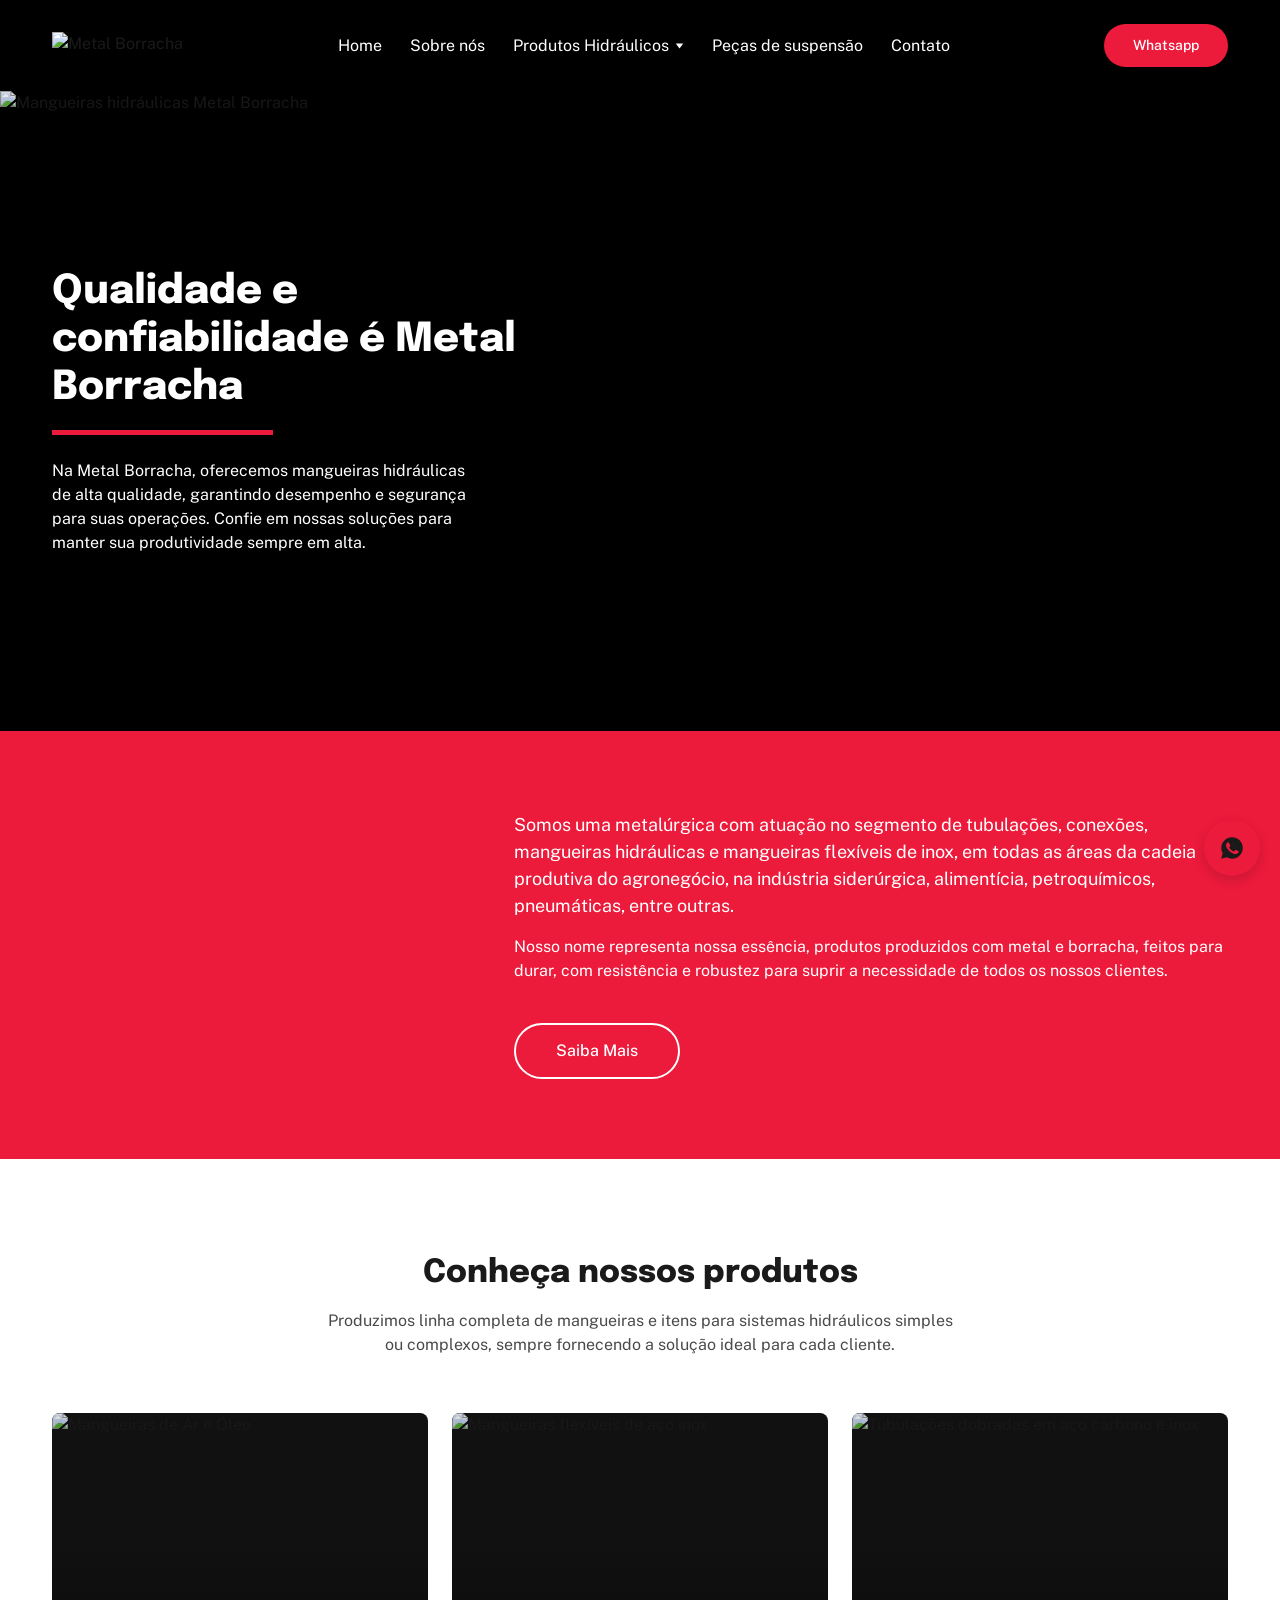
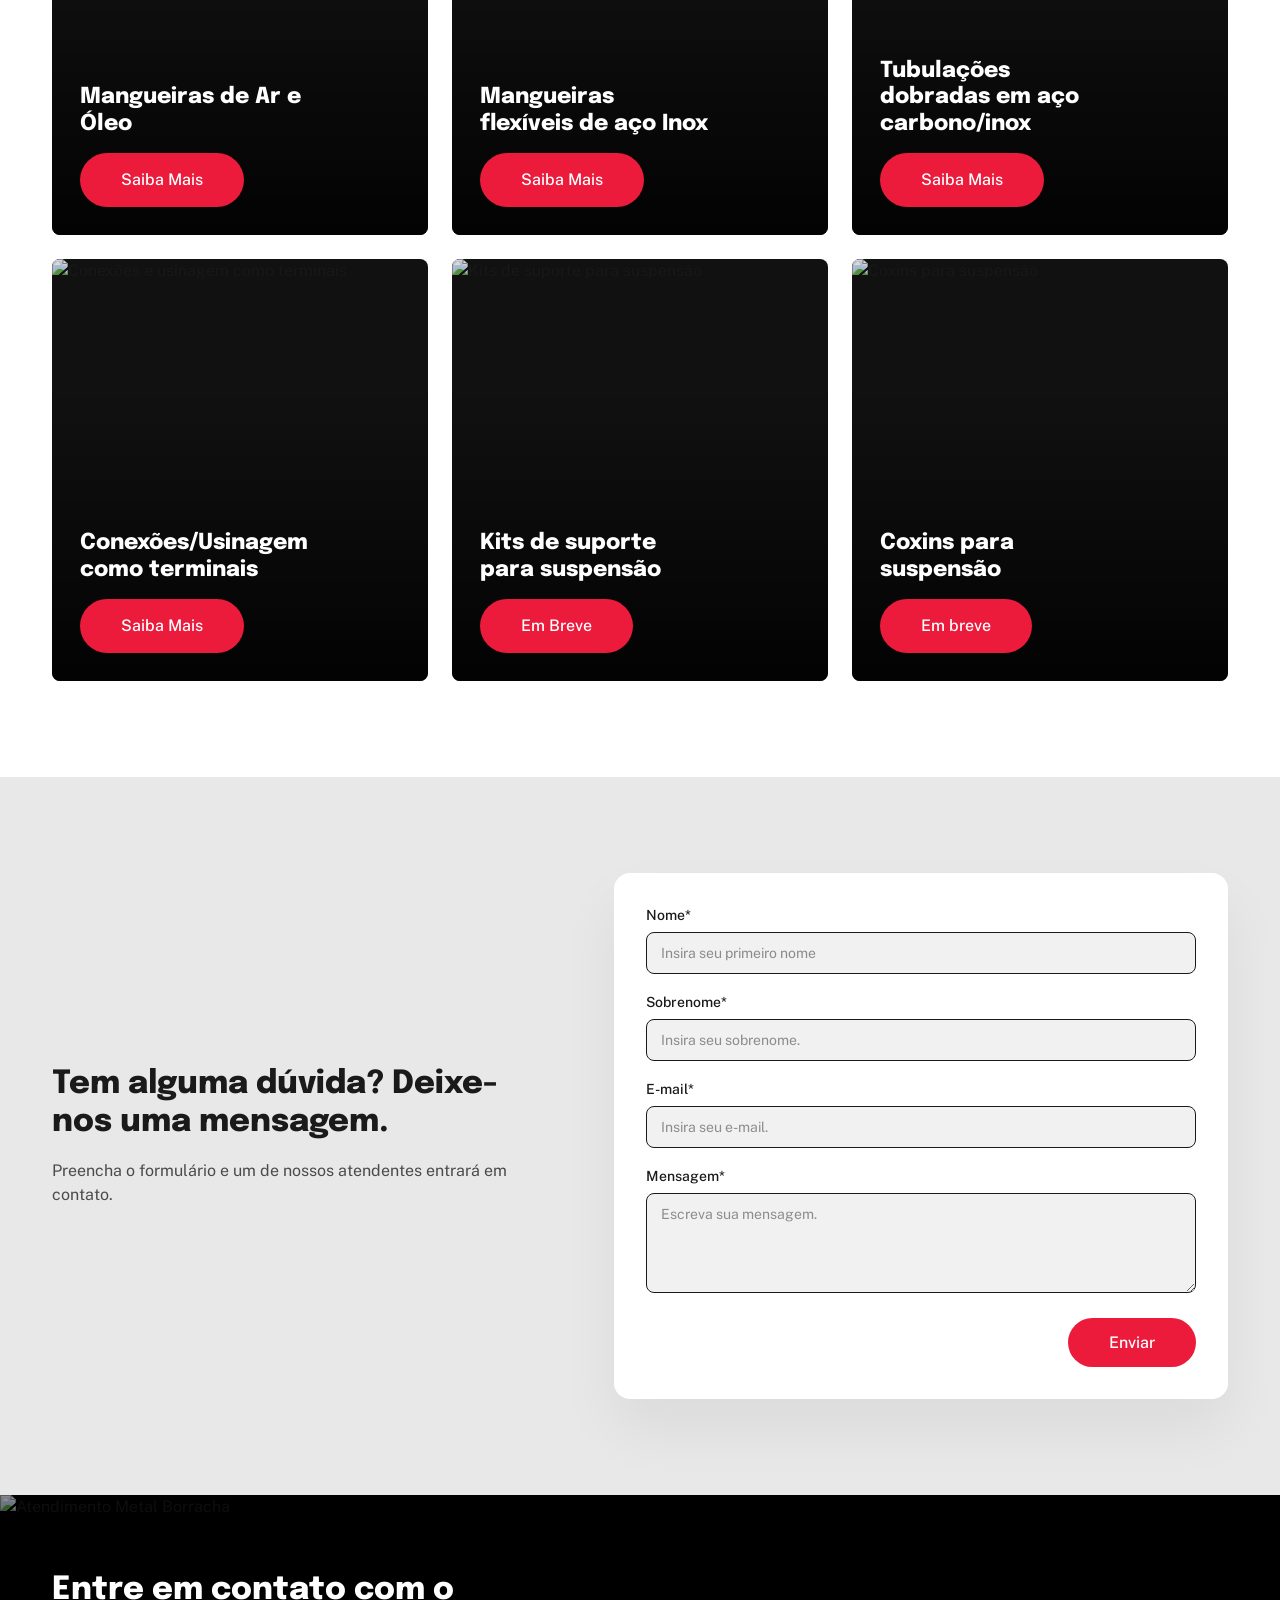
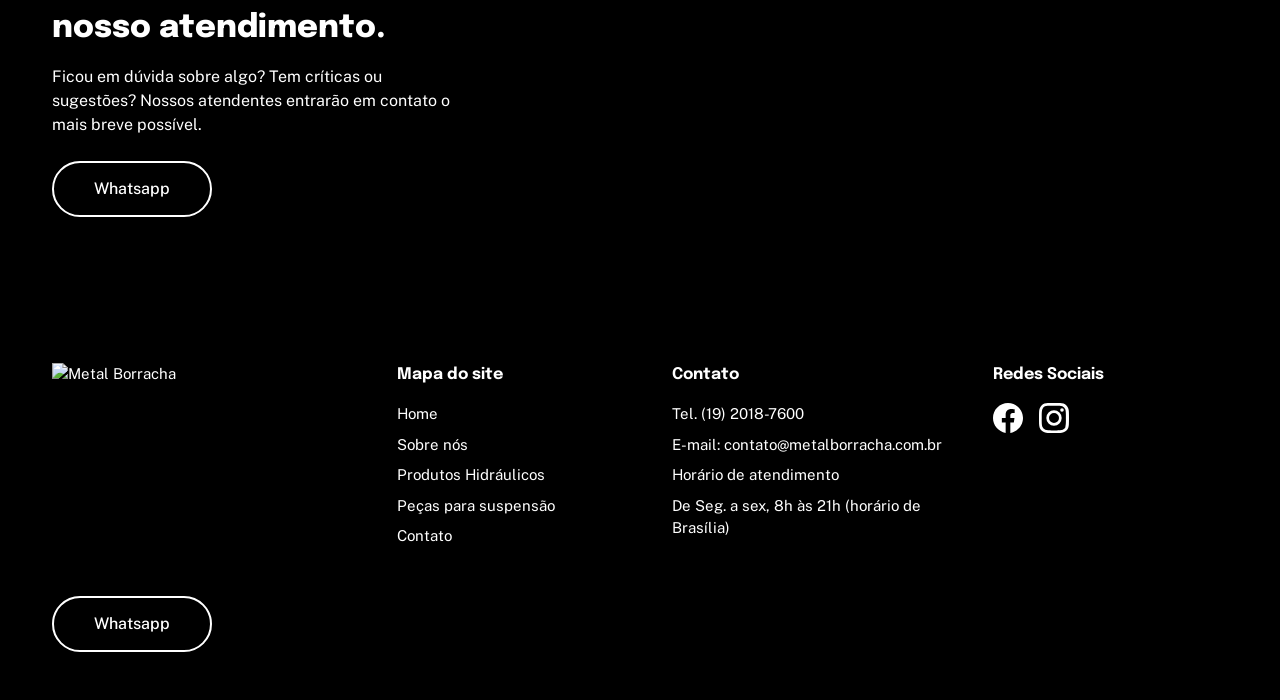
==== index.html @ d48390d4 "Add index.html and sobre-nos.html Adds two static site pages for Metal Borracha: index.html (homepag" ====
<!DOCTYPE html>
<html lang="pt-BR">
<head>
<meta charset="UTF-8">
<meta name="viewport" content="width=device-width, initial-scale=1.0">
<title>Metal Borracha - Mangueiras Hidráulicas e Produtos para Sistemas Hidráulicos</title>
<link rel="preconnect" href="https://fonts.googleapis.com">
<link rel="preconnect" href="https://fonts.gstatic.com" crossorigin>
<link href="https://fonts.googleapis.com/css2?family=Epilogue:wght@400;500;700;800&family=Public+Sans:wght@400;500;700&display=swap" rel="stylesheet">
<style>
  :root{
    --red:#EC1A3B;
    --red-hover:#1D1E20;
    --black:#000000;
    --dark:#1A1A1A;
    --gray-bg:#E8E8E8;
    --white:#FFFFFF;
    --font-heading:'Epilogue', sans-serif;
    --font-body:'Public Sans', sans-serif;
  }

  *{margin:0;padding:0;box-sizing:border-box;}

  body{
    font-family: var(--font-body);
    color:#1a1a1a;
    line-height:1.5;
    background:#fff;
  }

  img{display:block;max-width:100%;}

  a{color:inherit;text-decoration:none;}

  /* ---------- Scroll reveal (fade + move) ---------- */
  .reveal{
    opacity:0;
    transform:translateY(36px);
    transition:opacity .7s cubic-bezier(.25,.1,.25,1), transform .7s cubic-bezier(.25,.1,.25,1);
    will-change:opacity, transform;
  }
  .reveal.is-visible{
    opacity:1;
    transform:translateY(0);
  }
  .reveal-group .reveal:nth-child(1){transition-delay:.05s;}
  .reveal-group .reveal:nth-child(2){transition-delay:.15s;}
  .reveal-group .reveal:nth-child(3){transition-delay:.25s;}
  .reveal-group .reveal:nth-child(4){transition-delay:.35s;}
  .reveal-group .reveal:nth-child(5){transition-delay:.45s;}
  .reveal-group .reveal:nth-child(6){transition-delay:.55s;}

  @media (prefers-reduced-motion: reduce){
    .reveal{opacity:1;transform:none;transition:none;}
  }

  h1,h2,h3{font-family:var(--font-heading);font-weight:800;line-height:1.2;}

  .container{
    width:100%;
    max-width:1224px;
    margin:0 auto;
    padding:0 24px;
  }

  /* ---------- Buttons ---------- */
  .btn{
    display:inline-flex;
    align-items:center;
    justify-content:center;
    font-family:var(--font-body);
    font-weight:500;
    font-size:16px;
    padding:14px 40px;
    border-radius:50px;
    border:none;
    cursor:pointer;
    transition:all .2s ease;
    white-space:nowrap;
  }
  .btn-primary{
    background:var(--red);
    color:#fff;
    border:1px solid transparent;
  }
  .btn-primary:hover{background:var(--red-hover);}

  .btn-outline{
    background:transparent;
    color:#fff;
    border:2px solid #fff;
  }
  .btn-outline:hover{background:#000;border-color:#000;}

  .btn-ghost{
    background:transparent;
    color:#fff;
    border:2px solid rgba(255,255,255,0);
    padding:12px 44px;
    border-radius:30px;
  }
  .btn-ghost:hover{background:rgba(3,3,3,.42);}

  /* ---------- Header ---------- */
  header{
    position:sticky;
    top:0;
    z-index:100;
    background:#000;
    padding:24px 0;
  }
  header .container{
    display:flex;
    align-items:center;
    justify-content:space-between;
    gap:24px;
  }
  .logo img{height:28px;width:auto;}

  nav.main-nav ul{
    display:flex;
    align-items:center;
    gap:28px;
    list-style:none;
  }
  nav.main-nav a{
    font-size:16px;
    color:#fff;
    display:flex;
    align-items:center;
    gap:6px;
    transition:color .2s;
  }
  nav.main-nav a:hover{color:var(--red);}
  .caret{width:9px;height:6px;display:inline-block;}
  .caret path{fill:currentColor;}

  .dropdown{position:relative;}
  .dropdown-menu{
    position:absolute;
    top:calc(100% + 18px);
    left:50%;
    transform:translateX(-50%);
    background:#111;
    border-radius:8px;
    padding:10px 0;
    min-width:280px;
    opacity:0;
    visibility:hidden;
    transform:translateX(-50%) translateY(8px);
    transition:all .2s ease;
    box-shadow:0 20px 40px rgba(0,0,0,.4);
  }
  .dropdown:hover .dropdown-menu{
    opacity:1;
    visibility:visible;
    transform:translateX(-50%) translateY(0);
  }
  .dropdown-menu li a{
    display:block;
    padding:10px 20px;
    font-size:14.5px;
    white-space:nowrap;
  }
  .dropdown-menu li a:hover{background:#1e1e1e;}

  .header-actions .btn-primary{padding:10px 28px;font-size:14px;}

  .burger{display:none;background:none;border:none;cursor:pointer;flex-direction:column;gap:5px;padding:4px;}
  .burger span{width:24px;height:2px;background:#fff;display:block;}

  /* ---------- Hero ---------- */
  .hero{
    position:relative;
    min-height:640px;
    display:flex;
    align-items:center;
    background:#000;
    overflow:hidden;
  }
  .hero-bg{
    position:absolute;
    inset:0;
    width:100%;
    height:100%;
    object-fit:cover;
    opacity:0.9;
  }
  .hero .container{
    position:relative;
    z-index:2;
    padding-top:60px;
    padding-bottom:60px;
  }
  .hero-content{max-width:520px;}
  .hero-content h1{
    font-size:40px;
    color:#fff;
    margin-bottom:18px;
  }
  .hero-divider{
    width:221px;
    height:5px;
    background:var(--red);
    margin-bottom:24px;
  }
  .hero-content p{
    color:#fff;
    font-size:16px;
    max-width:415px;
  }

  /* ---------- Quem somos ---------- */
  .about{
    background:var(--red);
    padding:80px 0;
  }
  .about .container{
    display:grid;
    grid-template-columns:0.9fr 1.6fr;
    gap:60px;
    align-items:start;
  }
  .about h2{
    font-size:32px;
    color:#fff;
  }
  .about-text p{
    color:#fff;
    font-size:18px;
    margin-bottom:16px;
  }
  .about-text p:last-of-type{
    font-size:16px;
    margin-bottom:40px;
  }

  @media (max-width:820px){
    .about .container{grid-template-columns:1fr;gap:24px;text-align:center;}
    .about-text p{max-width:600px;margin-left:auto;margin-right:auto;}
    .about .btn-outline{margin:0 auto;}
  }

  /* ---------- Produtos ---------- */
  .products{
    background:#fff;
    padding:96px 0;
  }
  .products-head{
    text-align:center;
    max-width:640px;
    margin:0 auto 56px;
  }
  .products-head h2{
    font-size:32px;
    color:#1a1a1a;
    margin-bottom:16px;
  }
  .products-head p{
    color:#4a4a4a;
    font-size:16px;
  }
  .products-grid{
    display:grid;
    grid-template-columns:repeat(3, 1fr);
    gap:24px;
  }
  .product-card{
    position:relative;
    height:422px;
    border-radius:8px;
    overflow:hidden;
    display:flex;
    align-items:flex-end;
    background:#111;
  }
  .product-card img{
    position:absolute;
    inset:0;
    width:100%;
    height:100%;
    object-fit:cover;
    opacity:0.85;
    transition:transform .4s ease;
  }
  .product-card:hover img{transform:scale(1.06);}
  .product-card::after{
    content:"";
    position:absolute;
    inset:0;
    background:linear-gradient(180deg, rgba(0,0,0,0) 30%, rgba(0,0,0,.85) 100%);
  }
  .product-card .card-body{
    position:relative;
    z-index:2;
    padding:28px;
    width:100%;
  }
  .product-card h3{
    color:#fff;
    font-size:22px;
    margin-bottom:16px;
    max-width:230px;
  }

  @media (max-width:900px){
    .products-grid{grid-template-columns:repeat(2, 1fr);}
  }
  @media (max-width:600px){
    .products-grid{grid-template-columns:1fr;}
    .product-card{height:340px;}
  }

  /* ---------- Contato Form ---------- */
  .contact{
    background:var(--gray-bg);
    padding:96px 0;
  }
  .contact .container{
    display:grid;
    grid-template-columns:0.9fr 1.1fr;
    gap:60px;
    align-items:center;
  }
  .contact-text h2{
    font-size:32px;
    color:#1a1a1a;
    margin-bottom:16px;
  }
  .contact-text p{
    color:#4a4a4a;
    font-size:16px;
  }
  .contact-form{
    background:#fff;
    border-radius:16px;
    padding:32px;
    box-shadow:0 30px 60px rgba(0,0,0,.06);
  }
  .form-row{margin-bottom:18px;}
  .form-row label{
    display:block;
    font-size:14px;
    font-weight:500;
    margin-bottom:6px;
    color:#1a1a1a;
  }
  .form-row input,
  .form-row textarea{
    width:100%;
    background:#f1f1f1;
    border:1px solid #1a1a1a;
    border-radius:8px;
    padding:12px 14px;
    font-family:var(--font-body);
    font-size:14px;
    color:#1a1a1a;
  }
  .form-row textarea{resize:vertical;min-height:100px;}
  .form-row input::placeholder,
  .form-row textarea::placeholder{color:#8c8c8c;}
  .contact-form .btn-primary{
    display:block;
    margin-left:auto;
    margin-top:8px;
  }

  @media (max-width:820px){
    .contact .container{grid-template-columns:1fr;}
  }

  /* ---------- CTA Banner ---------- */
  .cta{
    position:relative;
    min-height:398px;
    display:flex;
    align-items:center;
    background:#000;
    overflow:hidden;
  }
  .cta-bg{
    position:absolute;
    inset:0;
    width:100%;
    height:100%;
    object-fit:cover;
    opacity:0.55;
  }
  .cta .container{
    position:relative;
    z-index:2;
    display:flex;
    align-items:center;
    justify-content:space-between;
    gap:40px;
    flex-wrap:wrap;
    padding-top:56px;
    padding-bottom:56px;
  }
  .cta-text h2{
    font-size:32px;
    color:#fff;
    margin-bottom:16px;
    max-width:420px;
  }
  .cta-text p{
    color:#fff;
    max-width:400px;
    margin-bottom:24px;
    font-size:16px;
  }

  /* ---------- Footer ---------- */
  footer{
    background:#000;
    padding:70px 0 40px;
    color:#fff;
  }
  .footer-grid{
    display:grid;
    grid-template-columns:1.3fr 1fr 1.2fr 1fr;
    gap:40px;
    padding-bottom:40px;
  }
  footer .logo img{height:33px;margin-bottom:20px;}
  footer h6{
    font-family:var(--font-heading);
    font-size:16px;
    font-weight:700;
    margin-bottom:16px;
  }
  footer p, footer a{
    color:#fff;
    font-size:15px;
    margin-bottom:8px;
    display:block;
  }
  footer a:hover{color:var(--red);}
  .socials{display:flex;gap:16px;margin-top:4px;}
  .socials a{
    width:30px;height:30px;
    display:flex;align-items:center;justify-content:center;
    color:#fff;
  }
  .socials a:hover{color:var(--red);}
  .footer-cta{display:flex;align-items:flex-start;}

  @media (max-width:820px){
    .footer-grid{grid-template-columns:1fr 1fr;}
  }
  @media (max-width:520px){
    .footer-grid{grid-template-columns:1fr;text-align:left;}
  }

  /* ---------- Whatsapp bubble ---------- */
  .whatsapp-bubble{
    position:fixed;
    right:20px;
    bottom:24px;
    z-index:1000;
    width:56px;height:56px;
    border-radius:100px;
    background:var(--red);
    display:flex;align-items:center;justify-content:center;
    box-shadow:0 4px 12px rgba(0,0,0,.15);
    cursor:pointer;
  }
  .whatsapp-bubble svg{width:26px;height:26px;fill:#fff;}

  /* ---------- Mobile nav ---------- */
  @media (max-width:900px){
    nav.main-nav{
      position:fixed;
      inset:0 0 0 auto;
      width:280px;
      background:#0b0b0b;
      transform:translateX(100%);
      transition:transform .3s ease;
      padding:100px 32px 32px;
      z-index:99;
    }
    nav.main-nav.open{transform:translateX(0);}
    nav.main-nav ul{flex-direction:column;align-items:flex-start;gap:20px;}
    .dropdown-menu{
      position:static;transform:none;opacity:1;visibility:visible;
      display:none;box-shadow:none;background:transparent;padding-left:14px;
    }
    .dropdown.open .dropdown-menu{display:block;}
    .header-actions{display:none;}
    .burger{display:flex;}
  }

  @media (max-width:640px){
    .hero-content h1{font-size:30px;}
    .about h2, .products-head h2, .contact-text h2, .cta-text h2{font-size:26px;}
  }
</style>
</head>
<body>

<!-- ===== HEADER ===== -->
<header>
  <div class="container">
    <a href="#" class="logo">
      <img src="https://assets.zyrosite.com/cdn-cgi/image/format=auto,w=494,fit=crop,q=95/A85eqjD2Ebs7EbDk/logo-AMq1Vva3MNU4E9WD.png" alt="Metal Borracha">
    </a>

    <nav class="main-nav" id="mainNav">
      <ul>
        <li><a href="index.html">Home</a></li>
        <li><a href="sobre-nos.html">Sobre nós</a></li>
        <li class="dropdown">
          <a href="#produtos">Produtos Hidráulicos
            <svg class="caret" viewBox="0 0 10 7" xmlns="http://www.w3.org/2000/svg"><path d="M5 6.5L0.67 0.5L9.33 0.5L5 6.5Z"/></svg>
          </a>
          <ul class="dropdown-menu">
            <li><a href="#">Conexões/Usinagem como Terminais</a></li>
            <li><a href="#">Mangueiras de Ar e Óleo</a></li>
            <li><a href="#">Mangueiras flexíveis de aço inoxidável</a></li>
            <li><a href="#">Tubulações dobradas em aço carbono e aço inox</a></li>
          </ul>
        </li>
        <li><a href="#pecas">Peças de suspensão</a></li>
        <li><a href="#contato">Contato</a></li>
      </ul>
    </nav>

    <div class="header-actions">
      <a href="#contato" class="btn btn-primary">Whatsapp</a>
    </div>

    <button class="burger" id="burgerBtn" aria-label="Menu">
      <span></span><span></span><span></span>
    </button>
  </div>
</header>

<!-- ===== HERO ===== -->
<section class="hero" id="home">
  <img class="hero-bg" src="https://assets.zyrosite.com/cdn-cgi/image/format=auto,w=1920,fit=crop/A85eqjD2Ebs7EbDk/banner_home-Yyv9EQorBBhQ45Ek.png" alt="Mangueiras hidráulicas Metal Borracha">
  <div class="container">
    <div class="hero-content reveal">
      <h1>Qualidade e confiabilidade é Metal Borracha</h1>
      <div class="hero-divider"></div>
      <p>Na Metal Borracha, oferecemos mangueiras hidráulicas de alta qualidade, garantindo desempenho e segurança para suas operações. Confie em nossas soluções para manter sua produtividade sempre em alta.</p>
    </div>
  </div>
</section>

<!-- ===== QUEM SOMOS ===== -->
<section class="about" id="sobre">
  <div class="container">
    <h2 class="reveal">Quem somos</h2>
    <div class="about-text reveal">
      <p>Somos uma metalúrgica com atuação no segmento de tubulações, conexões, mangueiras hidráulicas e mangueiras flexíveis de inox, em todas as áreas da cadeia produtiva do agronegócio, na indústria siderúrgica, alimentícia, petroquímicos, pneumáticas, entre outras.</p>
      <p>Nosso nome representa nossa essência, produtos produzidos com metal e borracha, feitos para durar, com resistência e robustez para suprir a necessidade de todos os nossos clientes.</p>
      <a href="#sobre" class="btn btn-outline">Saiba Mais</a>
    </div>
  </div>
</section>

<!-- ===== PRODUTOS ===== -->
<section class="products" id="produtos">
  <div class="container">
    <div class="products-head reveal">
      <h2>Conheça nossos produtos</h2>
      <p>Produzimos linha completa de mangueiras e itens para sistemas hidráulicos simples ou complexos, sempre fornecendo a solução ideal para cada cliente.</p>
    </div>

    <div class="products-grid reveal-group">
      <div class="product-card reveal">
        <img src="https://assets.zyrosite.com/cdn-cgi/image/format=auto,w=700,fit=crop/A85eqjD2Ebs7EbDk/mangueiras-Yg2jOkj1reUO99nM.png" alt="Mangueiras de Ar e Óleo">
        <div class="card-body">
          <h3>Mangueiras de Ar e Óleo</h3>
          <a href="#" class="btn btn-primary">Saiba Mais</a>
        </div>
      </div>

      <div class="product-card reveal">
        <img src="https://assets.zyrosite.com/cdn-cgi/image/format=auto,w=700,fit=crop/A85eqjD2Ebs7EbDk/mangueiras_flexiveis-Aq2W1yw68DCD0VG3.png" alt="Mangueiras flexíveis de aço inox">
        <div class="card-body">
          <h3>Mangueiras flexíveis de aço Inox</h3>
          <a href="#" class="btn btn-primary">Saiba Mais</a>
        </div>
      </div>

      <div class="product-card reveal">
        <img src="https://assets.zyrosite.com/cdn-cgi/image/format=auto,w=700,fit=crop/A85eqjD2Ebs7EbDk/tubos_dobrados-A0xlogzyj5hyPRZp.png" alt="Tubulações dobradas em aço carbono e inox">
        <div class="card-body">
          <h3>Tubulações dobradas em aço carbono/inox</h3>
          <a href="#" class="btn btn-primary">Saiba Mais</a>
        </div>
      </div>

      <div class="product-card reveal">
        <img src="https://assets.zyrosite.com/cdn-cgi/image/format=auto,w=700,fit=crop/A85eqjD2Ebs7EbDk/terminais-YKb3Lwg19osjzGDQ.png" alt="Conexões e usinagem como terminais">
        <div class="card-body">
          <h3>Conexões/Usinagem como terminais</h3>
          <a href="#" class="btn btn-primary">Saiba Mais</a>
        </div>
      </div>

      <div class="product-card reveal">
        <img src="https://assets.zyrosite.com/cdn-cgi/image/format=auto,w=700,fit=crop/A85eqjD2Ebs7EbDk/kit_coxins_2-AGB2LogGRbhR3Zp0.png" alt="Kits de suporte para suspensão">
        <div class="card-body">
          <h3>Kits de suporte para suspensão</h3>
          <a href="#" class="btn btn-primary">Em Breve</a>
        </div>
      </div>

      <div class="product-card reveal">
        <img src="https://assets.zyrosite.com/cdn-cgi/image/format=auto,w=700,fit=crop/A85eqjD2Ebs7EbDk/kit_coxins_1-AGB2Log4R3ULwOG7.png" alt="Coxins para suspensão">
        <div class="card-body">
          <h3>Coxins para suspensão</h3>
          <a href="#" class="btn btn-primary">Em breve</a>
        </div>
      </div>
    </div>
  </div>
</section>

<!-- ===== CONTATO / FORMULÁRIO ===== -->
<section class="contact" id="pecas">
  <div class="container">
    <div class="contact-text reveal">
      <h2>Tem alguma dúvida? Deixe-nos uma mensagem.</h2>
      <p>Preencha o formulário e um de nossos atendentes entrará em contato.</p>
    </div>

    <form class="contact-form reveal" onsubmit="event.preventDefault(); alert('Obrigado por sua mensagem, entraremos em contato o quanto antes.');">
      <div class="form-row">
        <label for="firstName">Nome*</label>
        <input id="firstName" type="text" placeholder="Insira seu primeiro nome" required>
      </div>
      <div class="form-row">
        <label for="lastName">Sobrenome*</label>
        <input id="lastName" type="text" placeholder="Insira seu sobrenome." required>
      </div>
      <div class="form-row">
        <label for="email">E-mail*</label>
        <input id="email" type="email" placeholder="Insira seu e-mail." required>
      </div>
      <div class="form-row">
        <label for="message">Mensagem*</label>
        <textarea id="message" placeholder="Escreva sua mensagem." required></textarea>
      </div>
      <button type="submit" class="btn btn-primary">Enviar</button>
    </form>
  </div>
</section>

<!-- ===== CTA BANNER ===== -->
<section class="cta" id="contato">
  <img class="cta-bg" src="https://assets.zyrosite.com/cdn-cgi/image/format=auto,w=1920,fit=crop/A85eqjD2Ebs7EbDk/banner_contato-m6LZqxNnVKhrOGvb.jpg" alt="Atendimento Metal Borracha">
  <div class="container">
    <div class="cta-text reveal">
      <h2>Entre em contato com o nosso atendimento.</h2>
      <p>Ficou em dúvida sobre algo? Tem críticas ou sugestões? Nossos atendentes entrarão em contato o mais breve possível.</p>
      <a href="#" class="btn btn-outline">Whatsapp</a>
    </div>
  </div>
</section>

<!-- ===== FOOTER ===== -->
<footer>
  <div class="container">
    <div class="footer-grid">
      <div>
        <a href="#" class="logo">
          <img src="https://assets.zyrosite.com/cdn-cgi/image/format=auto,w=297,fit=crop/A85eqjD2Ebs7EbDk/logo-AMq1Vva3MNU4E9WD.png" alt="Metal Borracha">
        </a>
      </div>

      <div>
        <h6>Mapa do site</h6>
        <a href="#home">Home</a>
        <a href="#sobre">Sobre nós</a>
        <a href="#produtos">Produtos Hidráulicos</a>
        <a href="#pecas">Peças para suspensão</a>
        <a href="#contato">Contato</a>
      </div>

      <div>
        <h6>Contato</h6>
        <p>Tel. (19) 2018-7600</p>
        <p>E-mail: <a href="mailto:contato@metalborracha.com.br" style="display:inline;">contato@metalborracha.com.br</a></p>
        <p>Horário de atendimento</p>
        <p>De Seg. a sex, 8h às 21h (horário de Brasília)</p>
      </div>

      <div>
        <h6>Redes Sociais</h6>
        <div class="socials">
          <a href="https://www.facebook.com/" target="_blank" rel="noopener" aria-label="Facebook">
            <svg viewBox="0 0 24 24" xmlns="http://www.w3.org/2000/svg"><path d="M24 12.07C24 5.44 18.63.07 12 .07S0 5.44 0 12.07c0 5.99 4.39 10.95 10.12 11.86v-8.39H7.08v-3.47h3.04V9.43c0-3.01 1.79-4.67 4.53-4.67 1.31 0 2.68.24 2.68.24v2.95h-1.51c-1.49 0-1.96.93-1.96 1.88v2.24h3.33l-.53 3.47h-2.8v8.39C19.61 23.02 24 18.06 24 12.07Z" fill="currentColor"/></svg>
          </a>
          <a href="https://www.instagram.com/" target="_blank" rel="noopener" aria-label="Instagram">
            <svg viewBox="0 0 24 24" xmlns="http://www.w3.org/2000/svg"><path d="M12 5.85a6.15 6.15 0 1 0 0 12.3 6.15 6.15 0 0 0 0-12.3Zm0 10.15a4 4 0 1 1 0-8 4 4 0 0 1 0 8Zm7.84-10.4a1.44 1.44 0 1 1-2.88 0 1.44 1.44 0 0 1 2.88 0ZM23.92 7.05c-.09-1.92-.53-3.62-1.94-5.03C20.57.62 18.87.18 16.95.09 14.97-.03 9.03-.03 7.05.09 5.13.18 3.43.62 2.02 2.02.62 3.43.18 5.13.08 7.05-.03 9.03-.03 14.97.08 16.95c.1 1.92.54 3.62 1.94 5.03 1.41 1.4 3.11 1.84 5.03 1.93 1.98.12 7.92.12 9.9 0 1.92-.09 3.62-.53 5.03-1.93 1.4-1.41 1.84-3.11 1.93-5.03.12-1.98.12-7.92 0-9.9ZM21.36 19.07a4.16 4.16 0 0 1-2.34 2.34c-1.62.64-5.46.49-7.02.49-1.56 0-5.4.14-6.98-.49a4.16 4.16 0 0 1-2.34-2.34c-.64-1.62-.49-5.46-.49-7.02 0-1.56-.14-5.4.49-6.98A4.16 4.16 0 0 1 4.68 2.65c1.62-.64 5.46-.49 7.02-.49 1.56 0 5.4-.14 6.98.49a4.16 4.16 0 0 1 2.34 2.34c.64 1.62.49 5.46.49 7.02 0 1.56.14 5.4-.49 6.98Z" fill="currentColor"/></svg>
          </a>
        </div>
      </div>
    </div>

    <div class="footer-cta">
      <a href="#" class="btn btn-outline" style="border-color:#fff;">Whatsapp</a>
    </div>
  </div>
</footer>

<div class="whatsapp-bubble" aria-label="Whatsapp">
  <svg viewBox="0 0 24 24" xmlns="http://www.w3.org/2000/svg"><path d="M12.04 2C6.58 2 2.14 6.44 2.14 11.9c0 1.75.46 3.46 1.33 4.97L2.05 22l5.25-1.38a9.9 9.9 0 0 0 4.73 1.2h.01c5.46 0 9.9-4.44 9.9-9.9 0-2.64-1.03-5.13-2.9-7C17.16 3.03 14.67 2 12.04 2Zm5.79 14.14c-.24.68-1.4 1.31-1.93 1.36-.5.05-1 .24-3.4-.71-2.87-1.14-4.71-4.06-4.85-4.25-.14-.19-1.16-1.55-1.16-2.96 0-1.4.74-2.09 1-2.38.26-.28.57-.35.77-.35.19 0 .39 0 .55.01.18.01.42-.07.65.5.24.6.82 2.07.89 2.22.07.15.12.33.02.53-.09.19-.14.31-.28.48-.14.17-.3.38-.42.51-.14.15-.29.31-.13.6.17.29.75 1.23 1.6 1.99 1.1.98 2.03 1.29 2.32 1.43.29.15.46.13.63-.07.17-.2.72-.84.91-1.13.19-.29.38-.24.64-.14.27.09 1.7.8 1.99.94.29.15.48.22.55.35.07.13.07.75-.17 1.43Z" fill="currentColor"/></svg>
</div>

<script>
  const burgerBtn = document.getElementById('burgerBtn');
  const mainNav = document.getElementById('mainNav');
  burgerBtn.addEventListener('click', () => {
    mainNav.classList.toggle('open');
  });

  document.querySelectorAll('.main-nav .dropdown > a').forEach(link => {
    link.addEventListener('click', (e) => {
      if (window.innerWidth <= 900) {
        e.preventDefault();
        link.closest('.dropdown').classList.toggle('open');
      }
    });
  });

  // Scroll reveal: fade + move as sections enter the viewport
  const revealEls = document.querySelectorAll('.reveal');
  if ('IntersectionObserver' in window) {
    const revealObserver = new IntersectionObserver((entries) => {
      entries.forEach(entry => {
        if (entry.isIntersecting) {
          entry.target.classList.add('is-visible');
          revealObserver.unobserve(entry.target);
        }
      });
    }, { threshold: 0.15, rootMargin: '0px 0px -60px 0px' });

    revealEls.forEach(el => revealObserver.observe(el));
  } else {
    revealEls.forEach(el => el.classList.add('is-visible'));
  }
</script>

</body>
</html>
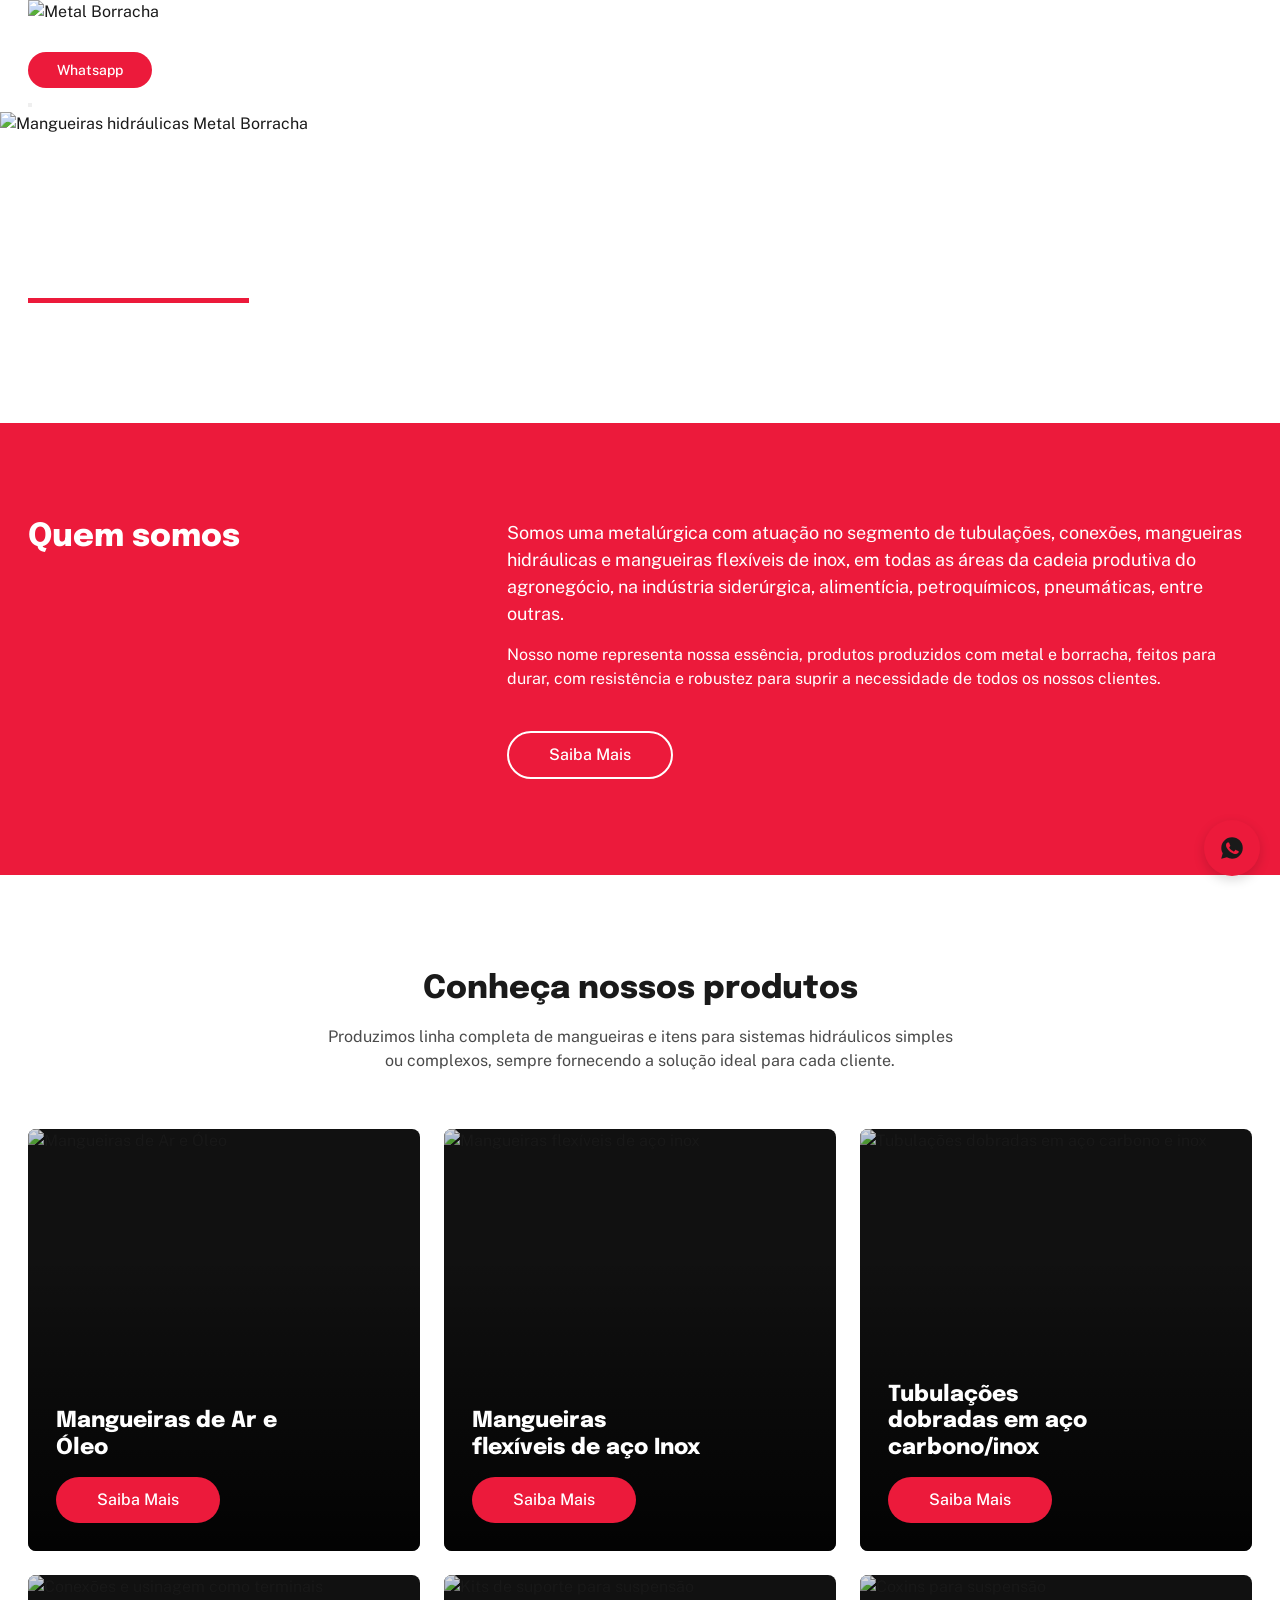
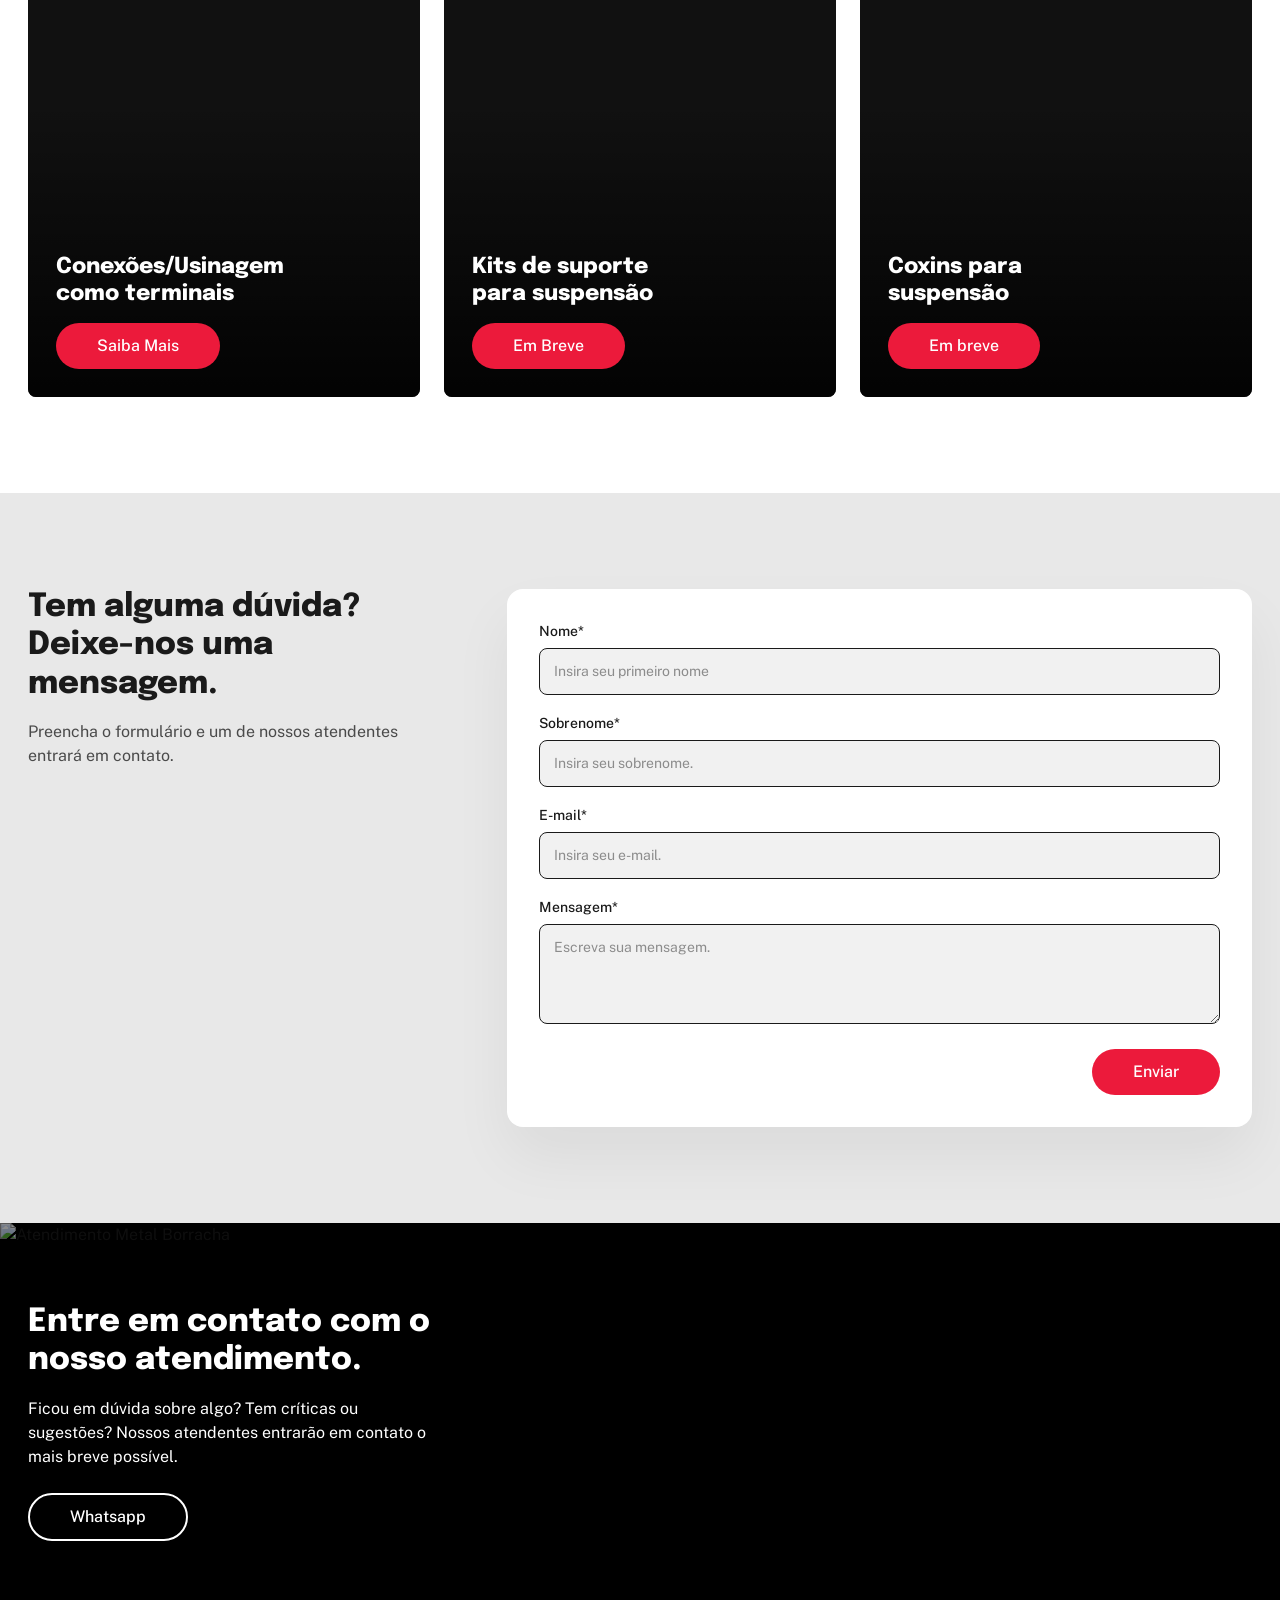
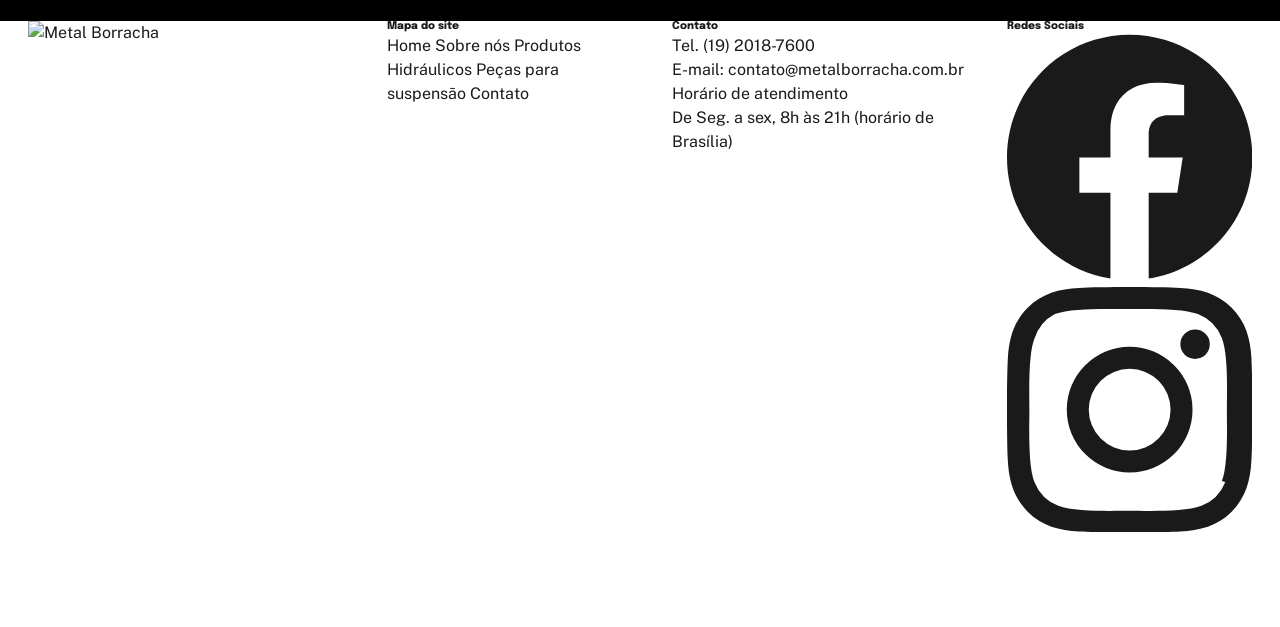
==== commit ff5c85ad: "Extract inline CSS/JS; add styles & main.js Move inline <style> and <script> out of multiple HTML pa" ====
--- a/index.html
+++ b/index.html
@@ -7,501 +7,14 @@
 <link rel="preconnect" href="https://fonts.googleapis.com">
 <link rel="preconnect" href="https://fonts.gstatic.com" crossorigin>
 <link href="https://fonts.googleapis.com/css2?family=Epilogue:wght@400;500;700;800&family=Public+Sans:wght@400;500;700&display=swap" rel="stylesheet">
-<style>
-  :root{
-    --red:#EC1A3B;
-    --red-hover:#1D1E20;
-    --black:#000000;
-    --dark:#1A1A1A;
-    --gray-bg:#E8E8E8;
-    --white:#FFFFFF;
-    --font-heading:'Epilogue', sans-serif;
-    --font-body:'Public Sans', sans-serif;
-  }
-
-  *{margin:0;padding:0;box-sizing:border-box;}
-
-  body{
-    font-family: var(--font-body);
-    color:#1a1a1a;
-    line-height:1.5;
-    background:#fff;
-  }
-
-  img{display:block;max-width:100%;}
-
-  a{color:inherit;text-decoration:none;}
-
-  /* ---------- Scroll reveal (fade + move) ---------- */
-  .reveal{
-    opacity:0;
-    transform:translateY(36px);
-    transition:opacity .7s cubic-bezier(.25,.1,.25,1), transform .7s cubic-bezier(.25,.1,.25,1);
-    will-change:opacity, transform;
-  }
-  .reveal.is-visible{
-    opacity:1;
-    transform:translateY(0);
-  }
-  .reveal-group .reveal:nth-child(1){transition-delay:.05s;}
-  .reveal-group .reveal:nth-child(2){transition-delay:.15s;}
-  .reveal-group .reveal:nth-child(3){transition-delay:.25s;}
-  .reveal-group .reveal:nth-child(4){transition-delay:.35s;}
-  .reveal-group .reveal:nth-child(5){transition-delay:.45s;}
-  .reveal-group .reveal:nth-child(6){transition-delay:.55s;}
-
-  @media (prefers-reduced-motion: reduce){
-    .reveal{opacity:1;transform:none;transition:none;}
-  }
-
-  h1,h2,h3{font-family:var(--font-heading);font-weight:800;line-height:1.2;}
-
-  .container{
-    width:100%;
-    max-width:1224px;
-    margin:0 auto;
-    padding:0 24px;
-  }
-
-  /* ---------- Buttons ---------- */
-  .btn{
-    display:inline-flex;
-    align-items:center;
-    justify-content:center;
-    font-family:var(--font-body);
-    font-weight:500;
-    font-size:16px;
-    padding:14px 40px;
-    border-radius:50px;
-    border:none;
-    cursor:pointer;
-    transition:all .2s ease;
-    white-space:nowrap;
-  }
-  .btn-primary{
-    background:var(--red);
-    color:#fff;
-    border:1px solid transparent;
-  }
-  .btn-primary:hover{background:var(--red-hover);}
-
-  .btn-outline{
-    background:transparent;
-    color:#fff;
-    border:2px solid #fff;
-  }
-  .btn-outline:hover{background:#000;border-color:#000;}
-
-  .btn-ghost{
-    background:transparent;
-    color:#fff;
-    border:2px solid rgba(255,255,255,0);
-    padding:12px 44px;
-    border-radius:30px;
-  }
-  .btn-ghost:hover{background:rgba(3,3,3,.42);}
-
-  /* ---------- Header ---------- */
-  header{
-    position:sticky;
-    top:0;
-    z-index:100;
-    background:#000;
-    padding:24px 0;
-  }
-  header .container{
-    display:flex;
-    align-items:center;
-    justify-content:space-between;
-    gap:24px;
-  }
-  .logo img{height:28px;width:auto;}
-
-  nav.main-nav ul{
-    display:flex;
-    align-items:center;
-    gap:28px;
-    list-style:none;
-  }
-  nav.main-nav a{
-    font-size:16px;
-    color:#fff;
-    display:flex;
-    align-items:center;
-    gap:6px;
-    transition:color .2s;
-  }
-  nav.main-nav a:hover{color:var(--red);}
-  .caret{width:9px;height:6px;display:inline-block;}
-  .caret path{fill:currentColor;}
-
-  .dropdown{position:relative;}
-  .dropdown-menu{
-    position:absolute;
-    top:calc(100% + 18px);
-    left:50%;
-    transform:translateX(-50%);
-    background:#111;
-    border-radius:8px;
-    padding:10px 0;
-    min-width:280px;
-    opacity:0;
-    visibility:hidden;
-    transform:translateX(-50%) translateY(8px);
-    transition:all .2s ease;
-    box-shadow:0 20px 40px rgba(0,0,0,.4);
-  }
-  .dropdown:hover .dropdown-menu{
-    opacity:1;
-    visibility:visible;
-    transform:translateX(-50%) translateY(0);
-  }
-  .dropdown-menu li a{
-    display:block;
-    padding:10px 20px;
-    font-size:14.5px;
-    white-space:nowrap;
-  }
-  .dropdown-menu li a:hover{background:#1e1e1e;}
-
-  .header-actions .btn-primary{padding:10px 28px;font-size:14px;}
-
-  .burger{display:none;background:none;border:none;cursor:pointer;flex-direction:column;gap:5px;padding:4px;}
-  .burger span{width:24px;height:2px;background:#fff;display:block;}
-
-  /* ---------- Hero ---------- */
-  .hero{
-    position:relative;
-    min-height:640px;
-    display:flex;
-    align-items:center;
-    background:#000;
-    overflow:hidden;
-  }
-  .hero-bg{
-    position:absolute;
-    inset:0;
-    width:100%;
-    height:100%;
-    object-fit:cover;
-    opacity:0.9;
-  }
-  .hero .container{
-    position:relative;
-    z-index:2;
-    padding-top:60px;
-    padding-bottom:60px;
-  }
-  .hero-content{max-width:520px;}
-  .hero-content h1{
-    font-size:40px;
-    color:#fff;
-    margin-bottom:18px;
-  }
-  .hero-divider{
-    width:221px;
-    height:5px;
-    background:var(--red);
-    margin-bottom:24px;
-  }
-  .hero-content p{
-    color:#fff;
-    font-size:16px;
-    max-width:415px;
-  }
-
-  /* ---------- Quem somos ---------- */
-  .about{
-    background:var(--red);
-    padding:80px 0;
-  }
-  .about .container{
-    display:grid;
-    grid-template-columns:0.9fr 1.6fr;
-    gap:60px;
-    align-items:start;
-  }
-  .about h2{
-    font-size:32px;
-    color:#fff;
-  }
-  .about-text p{
-    color:#fff;
-    font-size:18px;
-    margin-bottom:16px;
-  }
-  .about-text p:last-of-type{
-    font-size:16px;
-    margin-bottom:40px;
-  }
-
-  @media (max-width:820px){
-    .about .container{grid-template-columns:1fr;gap:24px;text-align:center;}
-    .about-text p{max-width:600px;margin-left:auto;margin-right:auto;}
-    .about .btn-outline{margin:0 auto;}
-  }
-
-  /* ---------- Produtos ---------- */
-  .products{
-    background:#fff;
-    padding:96px 0;
-  }
-  .products-head{
-    text-align:center;
-    max-width:640px;
-    margin:0 auto 56px;
-  }
-  .products-head h2{
-    font-size:32px;
-    color:#1a1a1a;
-    margin-bottom:16px;
-  }
-  .products-head p{
-    color:#4a4a4a;
-    font-size:16px;
-  }
-  .products-grid{
-    display:grid;
-    grid-template-columns:repeat(3, 1fr);
-    gap:24px;
-  }
-  .product-card{
-    position:relative;
-    height:422px;
-    border-radius:8px;
-    overflow:hidden;
-    display:flex;
-    align-items:flex-end;
-    background:#111;
-  }
-  .product-card img{
-    position:absolute;
-    inset:0;
-    width:100%;
-    height:100%;
-    object-fit:cover;
-    opacity:0.85;
-    transition:transform .4s ease;
-  }
-  .product-card:hover img{transform:scale(1.06);}
-  .product-card::after{
-    content:"";
-    position:absolute;
-    inset:0;
-    background:linear-gradient(180deg, rgba(0,0,0,0) 30%, rgba(0,0,0,.85) 100%);
-  }
-  .product-card .card-body{
-    position:relative;
-    z-index:2;
-    padding:28px;
-    width:100%;
-  }
-  .product-card h3{
-    color:#fff;
-    font-size:22px;
-    margin-bottom:16px;
-    max-width:230px;
-  }
-
-  @media (max-width:900px){
-    .products-grid{grid-template-columns:repeat(2, 1fr);}
-  }
-  @media (max-width:600px){
-    .products-grid{grid-template-columns:1fr;}
-    .product-card{height:340px;}
-  }
-
-  /* ---------- Contato Form ---------- */
-  .contact{
-    background:var(--gray-bg);
-    padding:96px 0;
-  }
-  .contact .container{
-    display:grid;
-    grid-template-columns:0.9fr 1.1fr;
-    gap:60px;
-    align-items:center;
-  }
-  .contact-text h2{
-    font-size:32px;
-    color:#1a1a1a;
-    margin-bottom:16px;
-  }
-  .contact-text p{
-    color:#4a4a4a;
-    font-size:16px;
-  }
-  .contact-form{
-    background:#fff;
-    border-radius:16px;
-    padding:32px;
-    box-shadow:0 30px 60px rgba(0,0,0,.06);
-  }
-  .form-row{margin-bottom:18px;}
-  .form-row label{
-    display:block;
-    font-size:14px;
-    font-weight:500;
-    margin-bottom:6px;
-    color:#1a1a1a;
-  }
-  .form-row input,
-  .form-row textarea{
-    width:100%;
-    background:#f1f1f1;
-    border:1px solid #1a1a1a;
-    border-radius:8px;
-    padding:12px 14px;
-    font-family:var(--font-body);
-    font-size:14px;
-    color:#1a1a1a;
-  }
-  .form-row textarea{resize:vertical;min-height:100px;}
-  .form-row input::placeholder,
-  .form-row textarea::placeholder{color:#8c8c8c;}
-  .contact-form .btn-primary{
-    display:block;
-    margin-left:auto;
-    margin-top:8px;
-  }
-
-  @media (max-width:820px){
-    .contact .container{grid-template-columns:1fr;}
-  }
-
-  /* ---------- CTA Banner ---------- */
-  .cta{
-    position:relative;
-    min-height:398px;
-    display:flex;
-    align-items:center;
-    background:#000;
-    overflow:hidden;
-  }
-  .cta-bg{
-    position:absolute;
-    inset:0;
-    width:100%;
-    height:100%;
-    object-fit:cover;
-    opacity:0.55;
-  }
-  .cta .container{
-    position:relative;
-    z-index:2;
-    display:flex;
-    align-items:center;
-    justify-content:space-between;
-    gap:40px;
-    flex-wrap:wrap;
-    padding-top:56px;
-    padding-bottom:56px;
-  }
-  .cta-text h2{
-    font-size:32px;
-    color:#fff;
-    margin-bottom:16px;
-    max-width:420px;
-  }
-  .cta-text p{
-    color:#fff;
-    max-width:400px;
-    margin-bottom:24px;
-    font-size:16px;
-  }
-
-  /* ---------- Footer ---------- */
-  footer{
-    background:#000;
-    padding:70px 0 40px;
-    color:#fff;
-  }
-  .footer-grid{
-    display:grid;
-    grid-template-columns:1.3fr 1fr 1.2fr 1fr;
-    gap:40px;
-    padding-bottom:40px;
-  }
-  footer .logo img{height:33px;margin-bottom:20px;}
-  footer h6{
-    font-family:var(--font-heading);
-    font-size:16px;
-    font-weight:700;
-    margin-bottom:16px;
-  }
-  footer p, footer a{
-    color:#fff;
-    font-size:15px;
-    margin-bottom:8px;
-    display:block;
-  }
-  footer a:hover{color:var(--red);}
-  .socials{display:flex;gap:16px;margin-top:4px;}
-  .socials a{
-    width:30px;height:30px;
-    display:flex;align-items:center;justify-content:center;
-    color:#fff;
-  }
-  .socials a:hover{color:var(--red);}
-  .footer-cta{display:flex;align-items:flex-start;}
-
-  @media (max-width:820px){
-    .footer-grid{grid-template-columns:1fr 1fr;}
-  }
-  @media (max-width:520px){
-    .footer-grid{grid-template-columns:1fr;text-align:left;}
-  }
-
-  /* ---------- Whatsapp bubble ---------- */
-  .whatsapp-bubble{
-    position:fixed;
-    right:20px;
-    bottom:24px;
-    z-index:1000;
-    width:56px;height:56px;
-    border-radius:100px;
-    background:var(--red);
-    display:flex;align-items:center;justify-content:center;
-    box-shadow:0 4px 12px rgba(0,0,0,.15);
-    cursor:pointer;
-  }
-  .whatsapp-bubble svg{width:26px;height:26px;fill:#fff;}
-
-  /* ---------- Mobile nav ---------- */
-  @media (max-width:900px){
-    nav.main-nav{
-      position:fixed;
-      inset:0 0 0 auto;
-      width:280px;
-      background:#0b0b0b;
-      transform:translateX(100%);
-      transition:transform .3s ease;
-      padding:100px 32px 32px;
-      z-index:99;
-    }
-    nav.main-nav.open{transform:translateX(0);}
-    nav.main-nav ul{flex-direction:column;align-items:flex-start;gap:20px;}
-    .dropdown-menu{
-      position:static;transform:none;opacity:1;visibility:visible;
-      display:none;box-shadow:none;background:transparent;padding-left:14px;
-    }
-    .dropdown.open .dropdown-menu{display:block;}
-    .header-actions{display:none;}
-    .burger{display:flex;}
-  }
-
-  @media (max-width:640px){
-    .hero-content h1{font-size:30px;}
-    .about h2, .products-head h2, .contact-text h2, .cta-text h2{font-size:26px;}
-  }
-</style>
+<link rel="stylesheet" href="assets/css/styles.css">
 </head>
 <body>
 
 <!-- ===== HEADER ===== -->
 <header>
   <div class="container">
-    <a href="#" class="logo">
+    <a href="index.html" class="logo">
       <img src="https://assets.zyrosite.com/cdn-cgi/image/format=auto,w=494,fit=crop,q=95/A85eqjD2Ebs7EbDk/logo-AMq1Vva3MNU4E9WD.png" alt="Metal Borracha">
     </a>
 
@@ -510,23 +23,23 @@
         <li><a href="index.html">Home</a></li>
         <li><a href="sobre-nos.html">Sobre nós</a></li>
         <li class="dropdown">
-          <a href="#produtos">Produtos Hidráulicos
+          <a href="index.html#produtos">Produtos Hidráulicos
             <svg class="caret" viewBox="0 0 10 7" xmlns="http://www.w3.org/2000/svg"><path d="M5 6.5L0.67 0.5L9.33 0.5L5 6.5Z"/></svg>
           </a>
           <ul class="dropdown-menu">
-            <li><a href="#">Conexões/Usinagem como Terminais</a></li>
-            <li><a href="#">Mangueiras de Ar e Óleo</a></li>
-            <li><a href="#">Mangueiras flexíveis de aço inoxidável</a></li>
-            <li><a href="#">Tubulações dobradas em aço carbono e aço inox</a></li>
+            <li><a href="conexoes-usinagem-como-terminais.html">Conexões/Usinagem como Terminais</a></li>
+            <li><a href="mangueiras-de-ar-e-oleo.html">Mangueiras de Ar e Óleo</a></li>
+            <li><a href="mangueiras-flexiveis-de-aco-inoxidavel.html">Mangueiras flexíveis de aço inoxidável</a></li>
+            <li><a href="tubulacoes-dobradas-em-aco-carbono-e-aco-inox.html">Tubulações dobradas em aço carbono e aço inox</a></li>
           </ul>
         </li>
-        <li><a href="#pecas">Peças de suspensão</a></li>
-        <li><a href="#contato">Contato</a></li>
+        <li><a href="pecas-de-suspensao.html">Peças de suspensão</a></li>
+        <li><a href="contato.html">Contato</a></li>
       </ul>
     </nav>
 
     <div class="header-actions">
-      <a href="#contato" class="btn btn-primary">Whatsapp</a>
+      <a href="contato.html" class="btn btn-primary">Whatsapp</a>
     </div>
 
     <button class="burger" id="burgerBtn" aria-label="Menu">
@@ -554,7 +67,7 @@
     <div class="about-text reveal">
       <p>Somos uma metalúrgica com atuação no segmento de tubulações, conexões, mangueiras hidráulicas e mangueiras flexíveis de inox, em todas as áreas da cadeia produtiva do agronegócio, na indústria siderúrgica, alimentícia, petroquímicos, pneumáticas, entre outras.</p>
       <p>Nosso nome representa nossa essência, produtos produzidos com metal e borracha, feitos para durar, com resistência e robustez para suprir a necessidade de todos os nossos clientes.</p>
-      <a href="#sobre" class="btn btn-outline">Saiba Mais</a>
+      <a href="sobre-nos.html" class="btn btn-outline">Saiba Mais</a>
     </div>
   </div>
 </section>
@@ -572,7 +85,7 @@
         <img src="https://assets.zyrosite.com/cdn-cgi/image/format=auto,w=700,fit=crop/A85eqjD2Ebs7EbDk/mangueiras-Yg2jOkj1reUO99nM.png" alt="Mangueiras de Ar e Óleo">
         <div class="card-body">
           <h3>Mangueiras de Ar e Óleo</h3>
-          <a href="#" class="btn btn-primary">Saiba Mais</a>
+          <a href="mangueiras-de-ar-e-oleo.html" class="btn btn-primary">Saiba Mais</a>
         </div>
       </div>
 
@@ -580,7 +93,7 @@
         <img src="https://assets.zyrosite.com/cdn-cgi/image/format=auto,w=700,fit=crop/A85eqjD2Ebs7EbDk/mangueiras_flexiveis-Aq2W1yw68DCD0VG3.png" alt="Mangueiras flexíveis de aço inox">
         <div class="card-body">
           <h3>Mangueiras flexíveis de aço Inox</h3>
-          <a href="#" class="btn btn-primary">Saiba Mais</a>
+          <a href="mangueiras-flexiveis-de-aco-inoxidavel.html" class="btn btn-primary">Saiba Mais</a>
         </div>
       </div>
 
@@ -588,7 +101,7 @@
         <img src="https://assets.zyrosite.com/cdn-cgi/image/format=auto,w=700,fit=crop/A85eqjD2Ebs7EbDk/tubos_dobrados-A0xlogzyj5hyPRZp.png" alt="Tubulações dobradas em aço carbono e inox">
         <div class="card-body">
           <h3>Tubulações dobradas em aço carbono/inox</h3>
-          <a href="#" class="btn btn-primary">Saiba Mais</a>
+          <a href="tubulacoes-dobradas-em-aco-carbono-e-aco-inox.html" class="btn btn-primary">Saiba Mais</a>
         </div>
       </div>
 
@@ -596,7 +109,7 @@
         <img src="https://assets.zyrosite.com/cdn-cgi/image/format=auto,w=700,fit=crop/A85eqjD2Ebs7EbDk/terminais-YKb3Lwg19osjzGDQ.png" alt="Conexões e usinagem como terminais">
         <div class="card-body">
           <h3>Conexões/Usinagem como terminais</h3>
-          <a href="#" class="btn btn-primary">Saiba Mais</a>
+          <a href="conexoes-usinagem-como-terminais.html" class="btn btn-primary">Saiba Mais</a>
         </div>
       </div>
 
@@ -673,11 +186,11 @@
 
       <div>
         <h6>Mapa do site</h6>
-        <a href="#home">Home</a>
-        <a href="#sobre">Sobre nós</a>
-        <a href="#produtos">Produtos Hidráulicos</a>
-        <a href="#pecas">Peças para suspensão</a>
-        <a href="#contato">Contato</a>
+        <a href="index.html#home">Home</a>
+        <a href="sobre-nos.html">Sobre nós</a>
+        <a href="index.html#produtos">Produtos Hidráulicos</a>
+        <a href="pecas-de-suspensao.html">Peças para suspensão</a>
+        <a href="contato.html">Contato</a>
       </div>
 
       <div>
@@ -710,40 +223,6 @@
 <div class="whatsapp-bubble" aria-label="Whatsapp">
   <svg viewBox="0 0 24 24" xmlns="http://www.w3.org/2000/svg"><path d="M12.04 2C6.58 2 2.14 6.44 2.14 11.9c0 1.75.46 3.46 1.33 4.97L2.05 22l5.25-1.38a9.9 9.9 0 0 0 4.73 1.2h.01c5.46 0 9.9-4.44 9.9-9.9 0-2.64-1.03-5.13-2.9-7C17.16 3.03 14.67 2 12.04 2Zm5.79 14.14c-.24.68-1.4 1.31-1.93 1.36-.5.05-1 .24-3.4-.71-2.87-1.14-4.71-4.06-4.85-4.25-.14-.19-1.16-1.55-1.16-2.96 0-1.4.74-2.09 1-2.38.26-.28.57-.35.77-.35.19 0 .39 0 .55.01.18.01.42-.07.65.5.24.6.82 2.07.89 2.22.07.15.12.33.02.53-.09.19-.14.31-.28.48-.14.17-.3.38-.42.51-.14.15-.29.31-.13.6.17.29.75 1.23 1.6 1.99 1.1.98 2.03 1.29 2.32 1.43.29.15.46.13.63-.07.17-.2.72-.84.91-1.13.19-.29.38-.24.64-.14.27.09 1.7.8 1.99.94.29.15.48.22.55.35.07.13.07.75-.17 1.43Z" fill="currentColor"/></svg>
 </div>
-
-<script>
-  const burgerBtn = document.getElementById('burgerBtn');
-  const mainNav = document.getElementById('mainNav');
-  burgerBtn.addEventListener('click', () => {
-    mainNav.classList.toggle('open');
-  });
-
-  document.querySelectorAll('.main-nav .dropdown > a').forEach(link => {
-    link.addEventListener('click', (e) => {
-      if (window.innerWidth <= 900) {
-        e.preventDefault();
-        link.closest('.dropdown').classList.toggle('open');
-      }
-    });
-  });
-
-  // Scroll reveal: fade + move as sections enter the viewport
-  const revealEls = document.querySelectorAll('.reveal');
-  if ('IntersectionObserver' in window) {
-    const revealObserver = new IntersectionObserver((entries) => {
-      entries.forEach(entry => {
-        if (entry.isIntersecting) {
-          entry.target.classList.add('is-visible');
-          revealObserver.unobserve(entry.target);
-        }
-      });
-    }, { threshold: 0.15, rootMargin: '0px 0px -60px 0px' });
-
-    revealEls.forEach(el => revealObserver.observe(el));
-  } else {
-    revealEls.forEach(el => el.classList.add('is-visible'));
-  }
-</script>
-
+<script src="assets/js/main.js"></script>
 </body>
 </html>
--- a/assets/css/styles.css
+++ b/assets/css/styles.css
@@ -0,0 +1,951 @@
+:root {
+  --red: #ec1a3b;
+  --red-hover: #1d1e20;
+  --black: #000000;
+  --dark: #1a1a1a;
+  --gray-bg: #e8e8e8;
+  --light-gray: #f1f1f1;
+  --white: #ffffff;
+  --text: #1a1a1a;
+  --muted: #4a4a4a;
+  --font-heading: 'Epilogue', sans-serif;
+  --font-body: 'Public Sans', sans-serif;
+}
+
+* {
+  box-sizing: border-box;
+  margin: 0;
+  padding: 0;
+}
+
+html {
+  scroll-behavior: smooth;
+}
+
+body {
+  background: var(--white);
+  color: var(--text);
+  font-family: var(--font-body);
+  line-height: 1.5;
+}
+
+img {
+  display: block;
+  max-width: 100%;
+}
+
+a {
+  color: inherit;
+  text-decoration: none;
+}
+
+button,
+input,
+textarea {
+  font: inherit;
+}
+
+h1,
+h2,
+h3,
+h4,
+h5,
+h6 {
+  font-family: var(--font-heading);
+  font-weight: 800;
+  line-height: 1.2;
+}
+
+p,
+li {
+  font-size: 16px;
+}
+
+.container {
+  width: min(1224px, calc(100% - 48px));
+  margin: 0 auto;
+}
+
+.reveal {
+  opacity: 0;
+  transform: translateY(36px);
+  transition: opacity 0.7s cubic-bezier(0.25, 0.1, 0.25, 1), transform 0.7s cubic-bezier(0.25, 0.1, 0.25, 1);
+  will-change: opacity, transform;
+}
+
+.reveal.is-visible {
+  opacity: 1;
+  transform: translateY(0);
+}
+
+.reveal-group .reveal:nth-child(1) { transition-delay: 0.05s; }
+.reveal-group .reveal:nth-child(2) { transition-delay: 0.15s; }
+.reveal-group .reveal:nth-child(3) { transition-delay: 0.25s; }
+.reveal-group .reveal:nth-child(4) { transition-delay: 0.35s; }
+.reveal-group .reveal:nth-child(5) { transition-delay: 0.45s; }
+.reveal-group .reveal:nth-child(6) { transition-delay: 0.55s; }
+
+@media (prefers-reduced-motion: reduce) {
+  .reveal {
+    opacity: 1;
+    transform: none;
+    transition: none;
+  }
+}
+
+.btn {
+  display: inline-flex;
+  align-items: center;
+  justify-content: center;
+  padding: 14px 40px;
+  border: none;
+  border-radius: 50px;
+  cursor: pointer;
+  font-family: var(--font-body);
+  font-weight: 500;
+  font-size: 16px;
+  line-height: 1;
+  transition: all 0.2s ease;
+  white-space: nowrap;
+}
+
+.btn-primary {
+  background: var(--red);
+  color: var(--white);
+  border: 1px solid transparent;
+}
+
+.btn-primary:hover {
+  background: var(--red-hover);
+}
+
+.btn-outline {
+  background: transparent;
+  color: var(--white);
+  border: 2px solid var(--white);
+}
+
+.btn-outline:hover {
+  background: #000;
+  border-color: #000;
+}
+
+.btn-secondary {
+  background: var(--red);
+  color: var(--white);
+  border: 1px solid transparent;
+  padding: 14px 28px;
+}
+
+.site-header {
+  position: sticky;
+  top: 0;
+  z-index: 100;
+  background: #000;
+  padding: 24px 0;
+}
+
+.site-header .container {
+  display: flex;
+  align-items: center;
+  justify-content: space-between;
+  gap: 24px;
+}
+
+.logo img {
+  height: 28px;
+  width: auto;
+}
+
+.main-nav ul {
+  display: flex;
+  align-items: center;
+  gap: 28px;
+  list-style: none;
+}
+
+.main-nav a {
+  display: flex;
+  align-items: center;
+  gap: 6px;
+  color: var(--white);
+  font-size: 16px;
+  transition: color 0.2s ease;
+}
+
+.main-nav a:hover,
+.main-nav a.active {
+  color: var(--red);
+}
+
+.nav-link {
+  display: flex;
+  align-items: center;
+  gap: 6px;
+}
+
+.caret {
+  display: inline-block;
+  width: 9px;
+  height: 6px;
+}
+
+.caret path {
+  fill: currentColor;
+}
+
+.dropdown {
+  position: relative;
+}
+
+.dropdown-menu {
+  position: absolute;
+  top: calc(100% + 18px);
+  left: 50%;
+  min-width: 280px;
+  padding: 10px 0;
+  background: #111;
+  border-radius: 8px;
+  box-shadow: 0 20px 40px rgba(0, 0, 0, 0.4);
+  opacity: 0;
+  visibility: hidden;
+  transform: translateX(-50%) translateY(8px);
+  transition: all 0.2s ease;
+}
+
+.dropdown:hover .dropdown-menu {
+  opacity: 1;
+  visibility: visible;
+  transform: translateX(-50%) translateY(0);
+}
+
+.dropdown-menu li a {
+  display: block;
+  padding: 10px 20px;
+  font-size: 14.5px;
+  white-space: nowrap;
+}
+
+.dropdown-menu li a:hover {
+  background: #1e1e1e;
+}
+
+.header-actions .btn-primary {
+  padding: 10px 28px;
+  font-size: 14px;
+}
+
+.menu-toggle {
+  display: none;
+  flex-direction: column;
+  gap: 5px;
+  padding: 4px;
+  border: none;
+  background: none;
+  cursor: pointer;
+}
+
+.menu-toggle span {
+  display: block;
+  width: 24px;
+  height: 2px;
+  background: var(--white);
+}
+
+.site-hero {
+  position: relative;
+  display: flex;
+  align-items: center;
+  min-height: 560px;
+  overflow: hidden;
+  background: #000;
+}
+
+.site-hero .hero-bg {
+  position: absolute;
+  inset: 0;
+  width: 100%;
+  height: 100%;
+  object-fit: cover;
+  opacity: 0.9;
+}
+
+.site-hero .container {
+  position: relative;
+  z-index: 2;
+  padding-top: 60px;
+  padding-bottom: 60px;
+}
+
+.hero-content {
+  max-width: 520px;
+}
+
+.hero-content h1 {
+  margin-bottom: 18px;
+  color: var(--white);
+  font-size: clamp(30px, 5vw, 40px);
+}
+
+.hero-divider {
+  width: 221px;
+  height: 5px;
+  margin-bottom: 24px;
+  background: var(--red);
+}
+
+.hero-content p {
+  max-width: 415px;
+  color: var(--white);
+  font-size: 16px;
+}
+
+.hero-eyebrow {
+  display: inline-block;
+  margin-bottom: 10px;
+  padding: 6px 10px;
+  color: var(--white);
+  background: rgba(255, 255, 255, 0.08);
+  font-size: 24px;
+  font-weight: 700;
+}
+
+.hero-product-img {
+  max-width: 1056px;
+  margin: 0 auto;
+}
+
+.hero-product-img img {
+  width: 100%;
+  height: auto;
+}
+
+.about,
+.mvv,
+.products,
+.contact,
+.gallery,
+.custom,
+.intro,
+.pillars {
+  padding-top: 96px;
+  padding-bottom: 96px;
+}
+
+.about {
+  background: var(--red);
+}
+
+.about .container,
+.contact .container,
+.intro .container {
+  display: grid;
+  grid-template-columns: 0.9fr 1.6fr;
+  gap: 60px;
+  align-items: start;
+}
+
+.about h2,
+.contact-text h2,
+.products-head h2,
+.custom h2 {
+  margin-bottom: 16px;
+  color: var(--text);
+  font-size: 32px;
+}
+
+.about h2,
+.about-text p,
+.about-text li,
+.about-text strong,
+.mvv-item h2,
+.mvv-item p,
+.mvv-item li,
+.pillar-card h3,
+.pillar-card p,
+.hero-content h1,
+.hero-content p,
+.cta-text h2,
+.cta-text p,
+.site-footer,
+.site-footer a,
+.site-footer p {
+  color: var(--white);
+}
+
+.about-text p {
+  margin-bottom: 16px;
+  font-size: 18px;
+}
+
+.about-text p:last-of-type {
+  margin-bottom: 40px;
+  font-size: 16px;
+}
+
+.products {
+  background: var(--white);
+}
+
+.products-head {
+  max-width: 640px;
+  margin: 0 auto 56px;
+  text-align: center;
+}
+
+.products-head h2 {
+  color: var(--text);
+}
+
+.products-head p {
+  color: var(--muted);
+  font-size: 16px;
+}
+
+.products-grid {
+  display: grid;
+  grid-template-columns: repeat(3, minmax(0, 1fr));
+  gap: 24px;
+}
+
+.product-card {
+  position: relative;
+  display: flex;
+  align-items: flex-end;
+  height: 422px;
+  overflow: hidden;
+  border-radius: 8px;
+  background: #111;
+}
+
+.product-card img {
+  position: absolute;
+  inset: 0;
+  width: 100%;
+  height: 100%;
+  object-fit: cover;
+  opacity: 0.85;
+  transition: transform 0.4s ease;
+}
+
+.product-card:hover img {
+  transform: scale(1.06);
+}
+
+.product-card::after {
+  content: "";
+  position: absolute;
+  inset: 0;
+  background: linear-gradient(180deg, rgba(0, 0, 0, 0) 30%, rgba(0, 0, 0, 0.85) 100%);
+}
+
+.product-card .card-body {
+  position: relative;
+  z-index: 2;
+  width: 100%;
+  padding: 28px;
+}
+
+.product-card h3 {
+  margin-bottom: 16px;
+  max-width: 230px;
+  color: var(--white);
+  font-size: 22px;
+}
+
+.contact {
+  background: var(--gray-bg);
+}
+
+.contact-text p,
+.custom p,
+.intro-text p,
+.intro-text h2,
+.mvv-item p,
+.mvv-item li,
+.pillar-card p {
+  color: var(--muted);
+}
+
+.contact-form {
+  background: var(--white);
+  border-radius: 16px;
+  padding: 32px;
+  box-shadow: 0 30px 60px rgba(0, 0, 0, 0.06);
+}
+
+.form-row {
+  margin-bottom: 18px;
+}
+
+.form-row label {
+  display: block;
+  margin-bottom: 6px;
+  color: var(--text);
+  font-size: 14px;
+  font-weight: 500;
+}
+
+.form-row input,
+.form-row textarea {
+  width: 100%;
+  border: 1px solid var(--text);
+  border-radius: 8px;
+  background: var(--light-gray);
+  padding: 12px 14px;
+  color: var(--text);
+  font-size: 14px;
+}
+
+.form-row textarea {
+  min-height: 100px;
+  resize: vertical;
+}
+
+.form-row input::placeholder,
+.form-row textarea::placeholder {
+  color: #8c8c8c;
+}
+
+.contact-form .btn-primary {
+  display: block;
+  margin-left: auto;
+  margin-top: 8px;
+}
+
+.cta {
+  position: relative;
+  display: flex;
+  align-items: center;
+  min-height: 398px;
+  overflow: hidden;
+  background: #000;
+}
+
+.cta-bg {
+  position: absolute;
+  inset: 0;
+  width: 100%;
+  height: 100%;
+  object-fit: cover;
+  opacity: 0.55;
+}
+
+.cta .container {
+  position: relative;
+  z-index: 2;
+  display: flex;
+  align-items: center;
+  justify-content: space-between;
+  gap: 40px;
+  flex-wrap: wrap;
+  padding-top: 56px;
+  padding-bottom: 56px;
+}
+
+.cta-text h2 {
+  max-width: 420px;
+  margin-bottom: 16px;
+  font-size: 32px;
+}
+
+.cta-text p {
+  max-width: 400px;
+  margin-bottom: 24px;
+  font-size: 16px;
+}
+
+.site-footer {
+  background: #000;
+  padding: 70px 0 40px;
+  color: var(--white);
+}
+
+.footer-grid {
+  display: grid;
+  grid-template-columns: 1.3fr 1fr 1.2fr 1fr;
+  gap: 40px;
+  padding-bottom: 40px;
+}
+
+.site-footer .logo img {
+  height: 33px;
+  margin-bottom: 20px;
+}
+
+.site-footer h6 {
+  margin-bottom: 16px;
+  font-family: var(--font-heading);
+  font-size: 16px;
+  font-weight: 700;
+}
+
+.site-footer p,
+.site-footer a {
+  display: block;
+  margin-bottom: 8px;
+  color: var(--white);
+  font-size: 15px;
+}
+
+.site-footer a:hover {
+  color: var(--red);
+}
+
+.social-links {
+  display: flex;
+  gap: 16px;
+  margin-top: 4px;
+}
+
+.social-links a {
+  display: flex;
+  align-items: center;
+  justify-content: center;
+  width: 30px;
+  height: 30px;
+}
+
+.social-links svg {
+  width: 24px;
+  height: 24px;
+}
+
+.footer-cta {
+  display: flex;
+  align-items: flex-start;
+}
+
+.whatsapp-bubble {
+  position: fixed;
+  right: 20px;
+  bottom: 24px;
+  z-index: 1000;
+  display: flex;
+  align-items: center;
+  justify-content: center;
+  width: 56px;
+  height: 56px;
+  background: var(--red);
+  border-radius: 100px;
+  box-shadow: 0 4px 12px rgba(0, 0, 0, 0.15);
+  cursor: pointer;
+}
+
+.whatsapp-bubble svg {
+  width: 26px;
+  height: 26px;
+  fill: var(--white);
+}
+
+.mvv {
+  background: var(--red);
+}
+
+.mvv-grid,
+.pillars-grid {
+  display: grid;
+  grid-template-columns: repeat(3, minmax(0, 1fr));
+  gap: 60px;
+}
+
+.mvv-item .icon {
+  display: flex;
+  align-items: center;
+  justify-content: center;
+  width: 56px;
+  height: 56px;
+  margin-bottom: 24px;
+  background: #000;
+  border-radius: 14px;
+}
+
+.mvv-item .icon svg {
+  width: 26px;
+  height: 26px;
+  fill: var(--white);
+}
+
+.mvv-item h2 {
+  margin-bottom: 20px;
+  font-size: 32px;
+}
+
+.mvv-item ul {
+  list-style: none;
+}
+
+.mvv-item li {
+  margin-bottom: 14px;
+}
+
+.intro {
+  background: var(--white);
+}
+
+.intro .container {
+  display: grid;
+  grid-template-columns: 0.95fr 1.05fr;
+  gap: 60px;
+  align-items: center;
+}
+
+.intro img {
+  width: 100%;
+  height: auto;
+  border-radius: 17px;
+  object-fit: cover;
+}
+
+.intro-text h2 {
+  margin-bottom: 20px;
+  font-size: 24px;
+  color: var(--text);
+}
+
+.intro-text p {
+  margin-bottom: 16px;
+  font-size: 16px;
+}
+
+.pillars {
+  background: #000;
+}
+
+.pillar-card img {
+  width: 100%;
+  height: 259px;
+  margin-bottom: 24px;
+  object-fit: cover;
+  border-radius: 14px;
+}
+
+.pillar-icon {
+  position: relative;
+  display: flex;
+  align-items: center;
+  justify-content: center;
+  width: 56px;
+  height: 56px;
+  margin-top: -70px;
+  margin-left: 24px;
+  margin-bottom: 34px;
+  background: var(--red);
+  border-radius: 14px;
+  box-shadow: 0 8px 20px rgba(0, 0, 0, 0.35);
+}
+
+.pillar-icon svg {
+  width: 24px;
+  height: 24px;
+  fill: var(--white);
+}
+
+.pillar-card h3 {
+  margin-bottom: 16px;
+  color: var(--white);
+  font-size: 24px;
+}
+
+.pillar-card p {
+  margin-bottom: 14px;
+  color: #c9c9c9;
+}
+
+.custom {
+  background: var(--white);
+}
+
+.custom-divider {
+  width: 221px;
+  height: 5px;
+  margin-bottom: 24px;
+  background: var(--red);
+}
+
+.gallery {
+  background: var(--light-gray);
+}
+
+.slideshow {
+  position: relative;
+  max-width: 900px;
+  margin: 0 auto;
+  background: var(--white);
+  border-radius: 4px;
+  overflow: hidden;
+  box-shadow: 0 20px 50px rgba(0, 0, 0, 0.08);
+}
+
+.slideshow-track {
+  position: relative;
+  width: 100%;
+  aspect-ratio: 16 / 6.3;
+  background: var(--white);
+}
+
+.slideshow-track img {
+  position: absolute;
+  inset: 0;
+  width: 100%;
+  height: 100%;
+  object-fit: contain;
+  opacity: 0;
+  transition: opacity 0.5s ease;
+}
+
+.slideshow-track img.active {
+  opacity: 1;
+}
+
+.slideshow-nav {
+  position: absolute;
+  top: 50%;
+  z-index: 5;
+  display: flex;
+  align-items: center;
+  justify-content: center;
+  width: 40px;
+  height: 40px;
+  background: rgba(255, 255, 255, 0.9);
+  border: none;
+  border-radius: 50%;
+  box-shadow: 0 4px 10px rgba(0, 0, 0, 0.15);
+  cursor: pointer;
+  transform: translateY(-50%);
+}
+
+.slideshow-nav:hover {
+  background: var(--white);
+}
+
+.slideshow-nav.prev {
+  left: 8px;
+}
+
+.slideshow-nav.next {
+  right: 8px;
+}
+
+.slideshow-nav svg {
+  width: 14px;
+  height: 26px;
+}
+
+.slideshow-dots {
+  display: flex;
+  justify-content: center;
+  gap: 10px;
+  padding: 20px 0;
+}
+
+.slideshow-dots button {
+  width: 8px;
+  height: 8px;
+  padding: 0;
+  border: none;
+  border-radius: 50%;
+  background: #c8c8c8;
+  cursor: pointer;
+  transition: background 0.2s ease, transform 0.2s ease;
+}
+
+.slideshow-dots button.active {
+  background: var(--text);
+  transform: scale(1.3);
+}
+
+@media (max-width: 1200px) {
+  .products-grid {
+    grid-template-columns: repeat(2, minmax(0, 1fr));
+  }
+}
+
+@media (max-width: 900px) {
+  .main-nav {
+    position: fixed;
+    inset: 0 0 0 auto;
+    z-index: 99;
+    width: 280px;
+    background: #0b0b0b;
+    padding: 100px 32px 32px;
+    transform: translateX(100%);
+    transition: transform 0.3s ease;
+  }
+
+  .main-nav.open {
+    transform: translateX(0);
+  }
+
+  .main-nav ul {
+    flex-direction: column;
+    align-items: flex-start;
+    gap: 20px;
+  }
+
+  .dropdown-menu {
+    position: static;
+    display: none;
+    min-width: auto;
+    padding-left: 14px;
+    background: transparent;
+    box-shadow: none;
+    opacity: 1;
+    visibility: visible;
+    transform: none;
+  }
+
+  .dropdown.open .dropdown-menu {
+    display: block;
+  }
+
+  .header-actions {
+    display: none;
+  }
+
+  .menu-toggle {
+    display: flex;
+  }
+
+  .about .container,
+  .contact .container,
+  .intro .container,
+  .mvv-grid,
+  .pillars-grid {
+    grid-template-columns: 1fr;
+    gap: 32px;
+  }
+
+  .mvv-grid,
+  .pillars-grid {
+    gap: 40px;
+  }
+}
+
+@media (max-width: 820px) {
+  .products-grid {
+    grid-template-columns: 1fr;
+  }
+
+  .footer-grid {
+    grid-template-columns: 1fr 1fr;
+  }
+}
+
+@media (max-width: 640px) {
+  .hero-content h1 {
+    font-size: 30px;
+  }
+
+  .about h2,
+  .products-head h2,
+  .contact-text h2,
+  .cta-text h2,
+  .custom h2 {
+    font-size: 26px;
+  }
+
+  .footer-grid {
+    grid-template-columns: 1fr;
+  }
+}
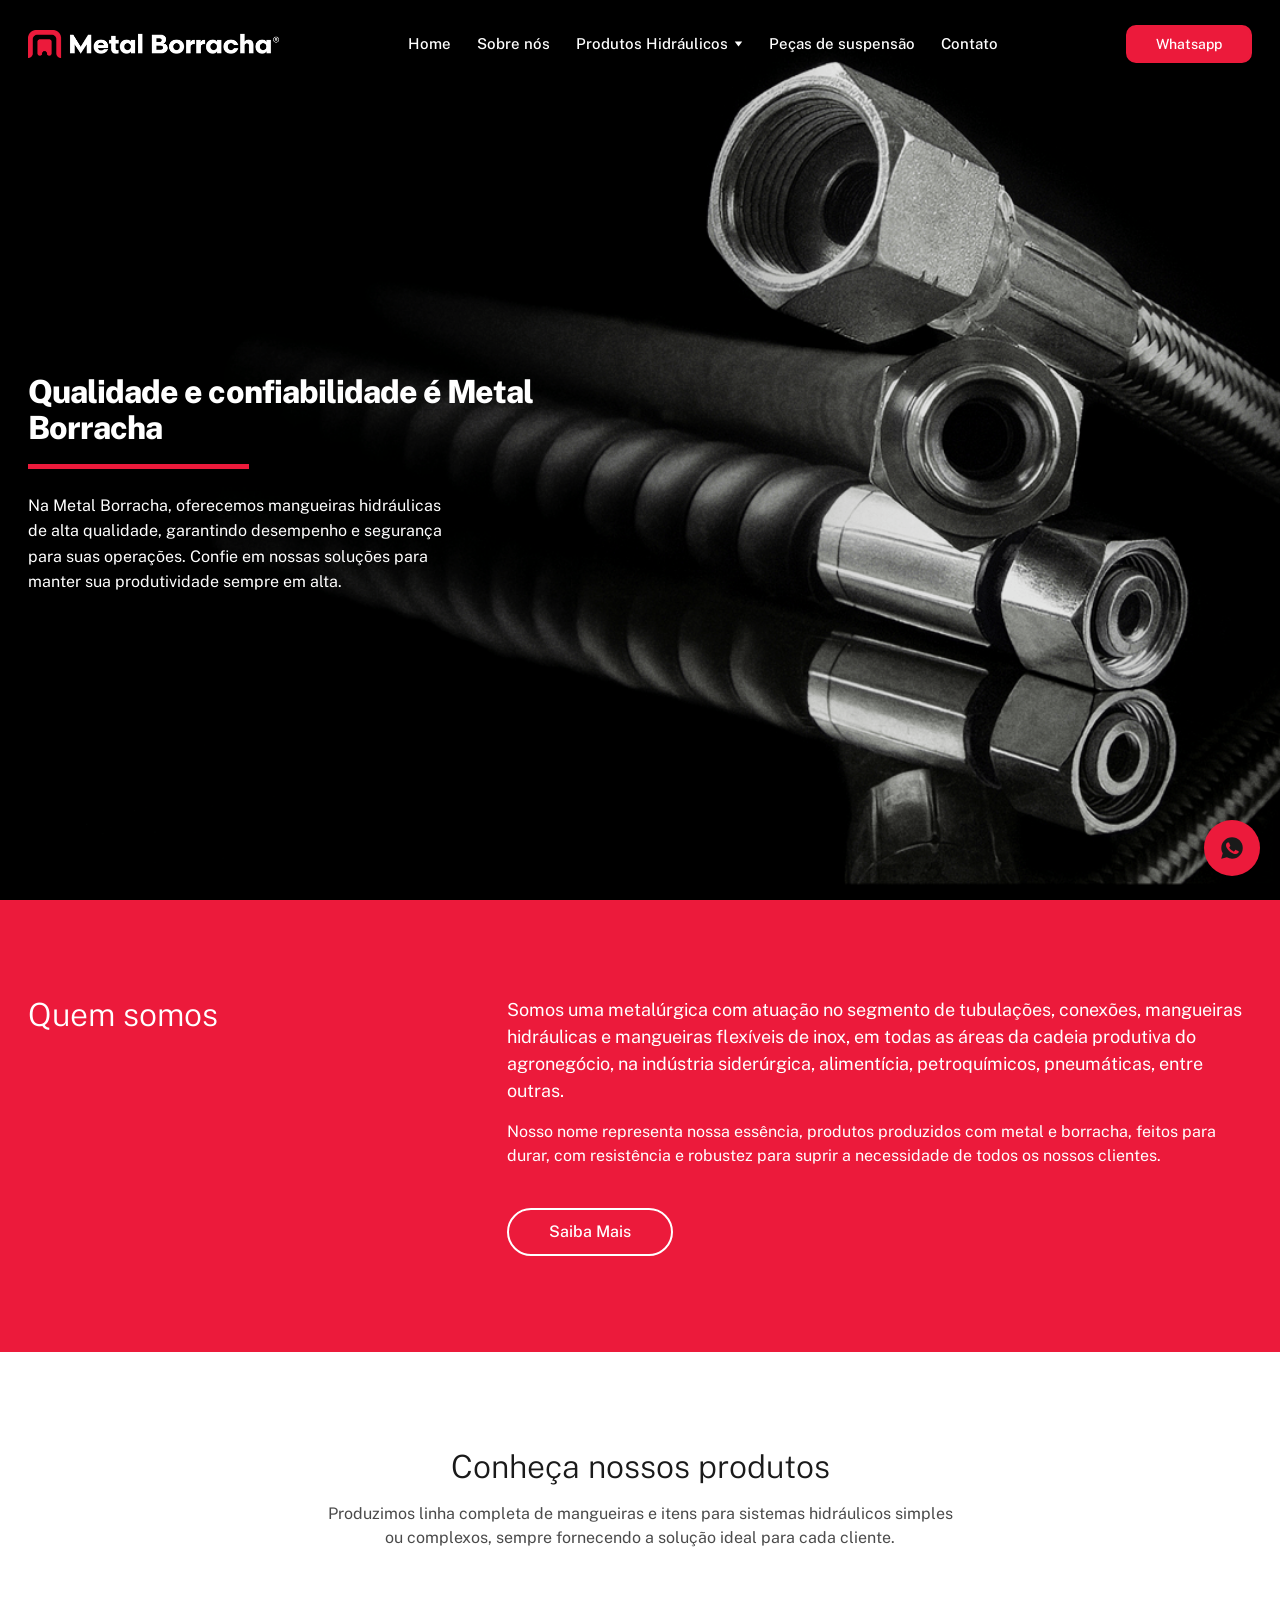
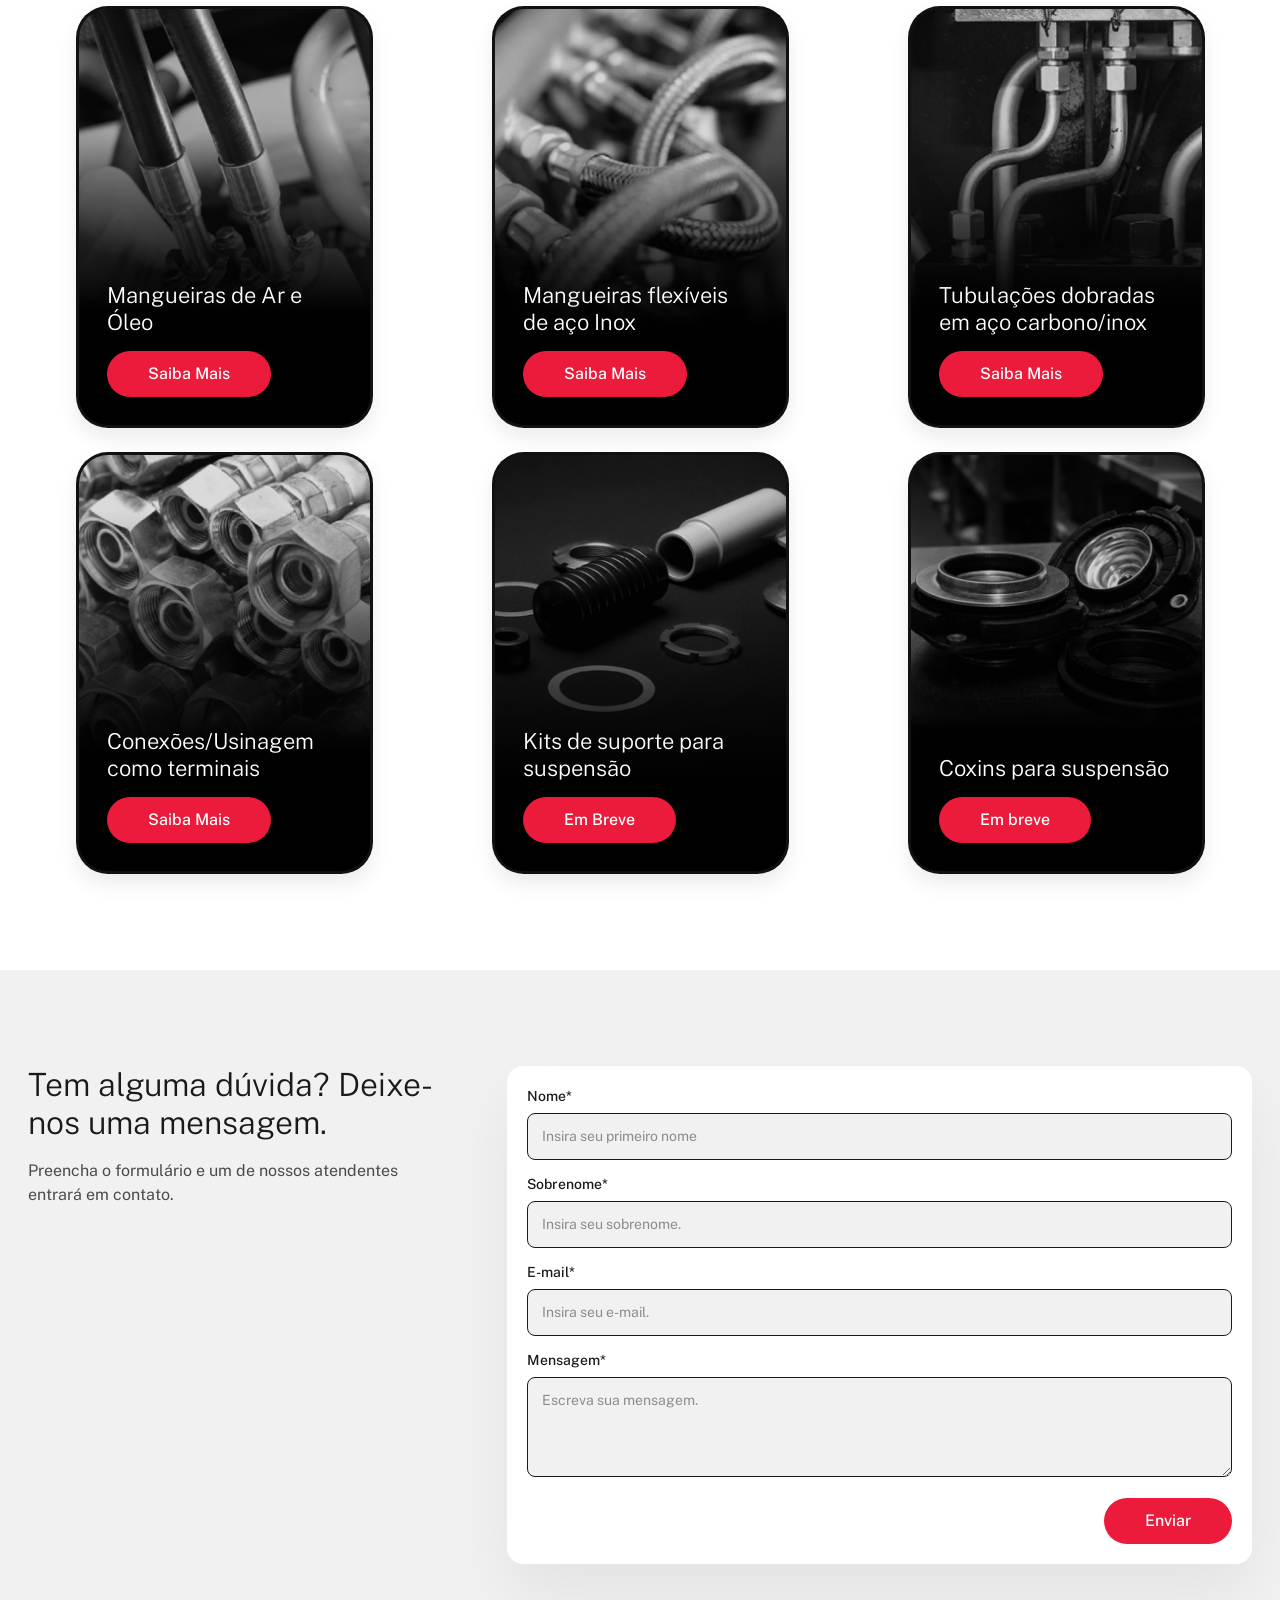
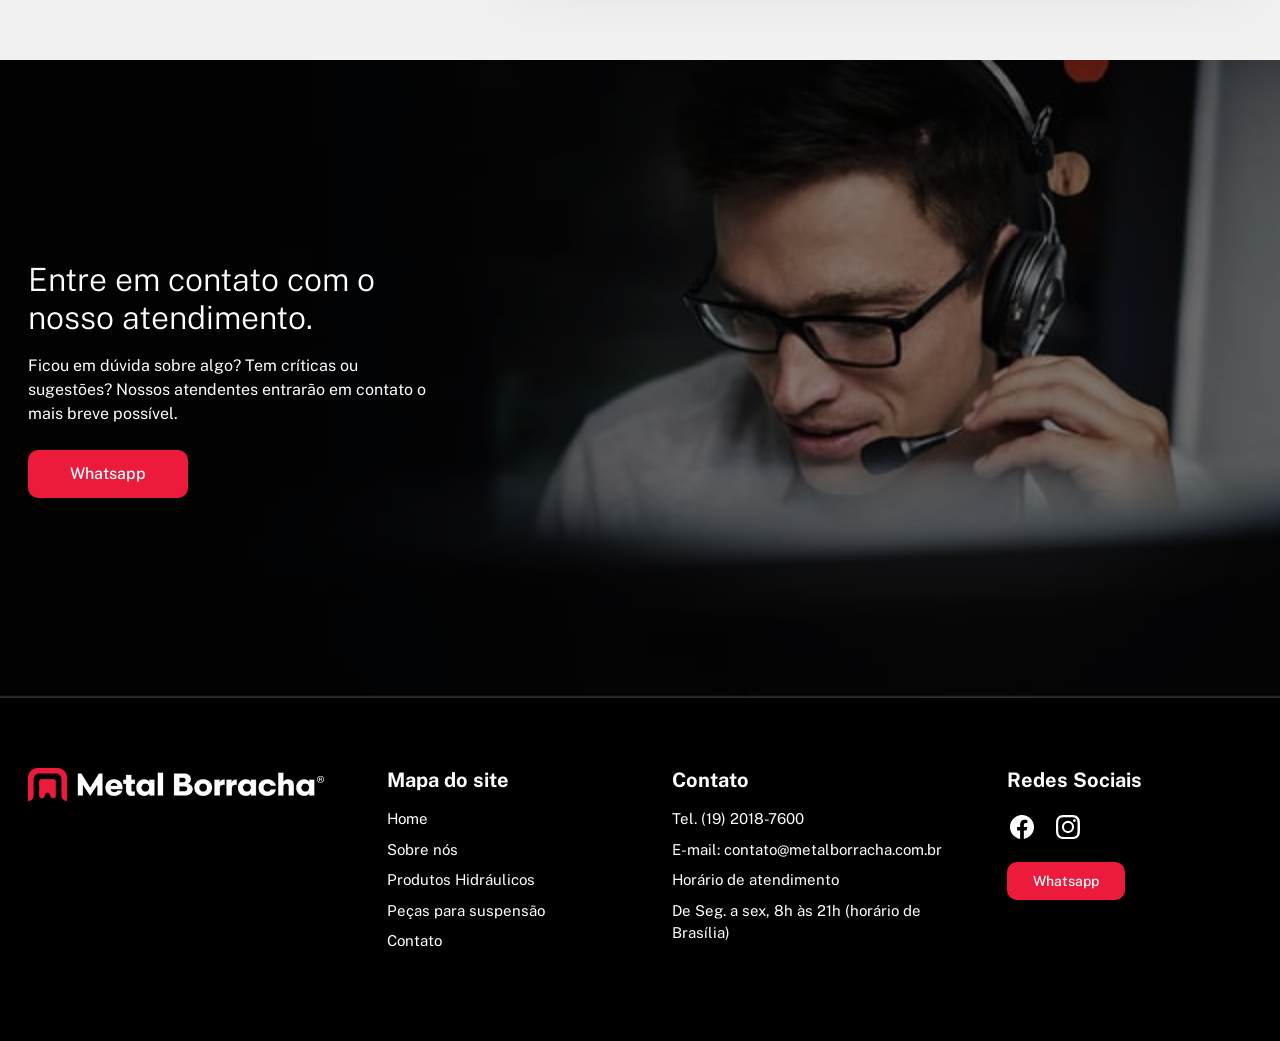
==== commit d08ac45b: "Revamp site layout and product pages Refreshes the site visual design across shared CSS and page tem" ====
--- a/index.html
+++ b/index.html
@@ -15,7 +15,7 @@
 <header>
   <div class="container">
     <a href="index.html" class="logo">
-      <img src="https://assets.zyrosite.com/cdn-cgi/image/format=auto,w=494,fit=crop,q=95/A85eqjD2Ebs7EbDk/logo-AMq1Vva3MNU4E9WD.png" alt="Metal Borracha">
+      <img src="assets/img/logo-AMq1Vva3MNU4E9WD.png" alt="Metal Borracha">
     </a>
 
     <nav class="main-nav" id="mainNav">
@@ -23,7 +23,7 @@
         <li><a href="index.html">Home</a></li>
         <li><a href="sobre-nos.html">Sobre nós</a></li>
         <li class="dropdown">
-          <a href="index.html#produtos">Produtos Hidráulicos
+          <a href="produtos-hidraulicos.html">Produtos Hidráulicos
             <svg class="caret" viewBox="0 0 10 7" xmlns="http://www.w3.org/2000/svg"><path d="M5 6.5L0.67 0.5L9.33 0.5L5 6.5Z"/></svg>
           </a>
           <ul class="dropdown-menu">
@@ -39,7 +39,7 @@
     </nav>
 
     <div class="header-actions">
-      <a href="contato.html" class="btn btn-primary">Whatsapp</a>
+      <a href="contato.html" class="btn btn-primary whatsapp-btn">Whatsapp</a>
     </div>
 
     <button class="burger" id="burgerBtn" aria-label="Menu">
@@ -50,7 +50,7 @@
 
 <!-- ===== HERO ===== -->
 <section class="hero" id="home">
-  <img class="hero-bg" src="https://assets.zyrosite.com/cdn-cgi/image/format=auto,w=1920,fit=crop/A85eqjD2Ebs7EbDk/banner_home-Yyv9EQorBBhQ45Ek.png" alt="Mangueiras hidráulicas Metal Borracha">
+  <img class="hero-bg" src="assets/img/banner_home-Yyv9EQorBBhQ45Ek.png" alt="Mangueiras hidráulicas Metal Borracha">
   <div class="container">
     <div class="hero-content reveal">
       <h1>Qualidade e confiabilidade é Metal Borracha</h1>
@@ -81,53 +81,53 @@
     </div>
 
     <div class="products-grid reveal-group">
-      <div class="product-card reveal">
-        <img src="https://assets.zyrosite.com/cdn-cgi/image/format=auto,w=700,fit=crop/A85eqjD2Ebs7EbDk/mangueiras-Yg2jOkj1reUO99nM.png" alt="Mangueiras de Ar e Óleo">
+      <a href="mangueiras-de-ar-e-oleo.html" class="product-card reveal" aria-label="Saiba mais sobre Mangueiras de Ar e Óleo">
+        <img src="assets/img/mangueiras-Yg2jOkj1reUO99nM.png" alt="Mangueiras de Ar e Óleo">
         <div class="card-body">
           <h3>Mangueiras de Ar e Óleo</h3>
-          <a href="mangueiras-de-ar-e-oleo.html" class="btn btn-primary">Saiba Mais</a>
-        </div>
-      </div>
-
-      <div class="product-card reveal">
-        <img src="https://assets.zyrosite.com/cdn-cgi/image/format=auto,w=700,fit=crop/A85eqjD2Ebs7EbDk/mangueiras_flexiveis-Aq2W1yw68DCD0VG3.png" alt="Mangueiras flexíveis de aço inox">
+          <span class="btn btn-primary">Saiba Mais</span>
+        </div>
+      </a>
+
+      <a href="mangueiras-flexiveis-de-aco-inoxidavel.html" class="product-card reveal" aria-label="Saiba mais sobre Mangueiras flexíveis de aço inox">
+        <img src="assets/img/mangueiras_flexiveis-Aq2W1yw68DCD0VG3.png" alt="Mangueiras flexíveis de aço inox">
         <div class="card-body">
           <h3>Mangueiras flexíveis de aço Inox</h3>
-          <a href="mangueiras-flexiveis-de-aco-inoxidavel.html" class="btn btn-primary">Saiba Mais</a>
-        </div>
-      </div>
-
-      <div class="product-card reveal">
-        <img src="https://assets.zyrosite.com/cdn-cgi/image/format=auto,w=700,fit=crop/A85eqjD2Ebs7EbDk/tubos_dobrados-A0xlogzyj5hyPRZp.png" alt="Tubulações dobradas em aço carbono e inox">
+          <span class="btn btn-primary">Saiba Mais</span>
+        </div>
+      </a>
+
+      <a href="tubulacoes-dobradas-em-aco-carbono-e-aco-inox.html" class="product-card reveal" aria-label="Saiba mais sobre Tubulações dobradas em aço carbono e inox">
+        <img src="assets/img/tubos_dobrados-A0xlogzyj5hyPRZp.png" alt="Tubulações dobradas em aço carbono e inox">
         <div class="card-body">
           <h3>Tubulações dobradas em aço carbono/inox</h3>
-          <a href="tubulacoes-dobradas-em-aco-carbono-e-aco-inox.html" class="btn btn-primary">Saiba Mais</a>
-        </div>
-      </div>
-
-      <div class="product-card reveal">
-        <img src="https://assets.zyrosite.com/cdn-cgi/image/format=auto,w=700,fit=crop/A85eqjD2Ebs7EbDk/terminais-YKb3Lwg19osjzGDQ.png" alt="Conexões e usinagem como terminais">
+          <span class="btn btn-primary">Saiba Mais</span>
+        </div>
+      </a>
+
+      <a href="conexoes-usinagem-como-terminais.html" class="product-card reveal" aria-label="Saiba mais sobre Conexões e usinagem como terminais">
+        <img src="assets/img/terminais-YKb3Lwg19osjzGDQ.png" alt="Conexões e usinagem como terminais">
         <div class="card-body">
           <h3>Conexões/Usinagem como terminais</h3>
-          <a href="conexoes-usinagem-como-terminais.html" class="btn btn-primary">Saiba Mais</a>
-        </div>
-      </div>
-
-      <div class="product-card reveal">
-        <img src="https://assets.zyrosite.com/cdn-cgi/image/format=auto,w=700,fit=crop/A85eqjD2Ebs7EbDk/kit_coxins_2-AGB2LogGRbhR3Zp0.png" alt="Kits de suporte para suspensão">
+          <span class="btn btn-primary">Saiba Mais</span>
+        </div>
+      </a>
+
+      <a href="#" class="product-card reveal" aria-label="Kits de suporte para suspensão em breve">
+        <img src="assets/img/kit_coxins_2-AGB2LogGRbhR3Zp0.png" alt="Kits de suporte para suspensão">
         <div class="card-body">
           <h3>Kits de suporte para suspensão</h3>
-          <a href="#" class="btn btn-primary">Em Breve</a>
-        </div>
-      </div>
-
-      <div class="product-card reveal">
-        <img src="https://assets.zyrosite.com/cdn-cgi/image/format=auto,w=700,fit=crop/A85eqjD2Ebs7EbDk/kit_coxins_1-AGB2Log4R3ULwOG7.png" alt="Coxins para suspensão">
+          <span class="btn btn-primary">Em Breve</span>
+        </div>
+      </a>
+
+      <a href="#" class="product-card reveal" aria-label="Coxins para suspensão em breve">
+        <img src="assets/img/kit_coxins_1-AGB2Log4R3ULwOG7.png" alt="Coxins para suspensão">
         <div class="card-body">
           <h3>Coxins para suspensão</h3>
-          <a href="#" class="btn btn-primary">Em breve</a>
-        </div>
-      </div>
+          <span class="btn btn-primary">Em breve</span>
+        </div>
+      </a>
     </div>
   </div>
 </section>
@@ -164,12 +164,12 @@
 
 <!-- ===== CTA BANNER ===== -->
 <section class="cta" id="contato">
-  <img class="cta-bg" src="https://assets.zyrosite.com/cdn-cgi/image/format=auto,w=1920,fit=crop/A85eqjD2Ebs7EbDk/banner_contato-m6LZqxNnVKhrOGvb.jpg" alt="Atendimento Metal Borracha">
+  <img class="cta-bg" src="assets/img/banner_contato-m6LZqxNnVKhrOGvb.jpg" alt="Atendimento Metal Borracha">
   <div class="container">
     <div class="cta-text reveal">
       <h2>Entre em contato com o nosso atendimento.</h2>
       <p>Ficou em dúvida sobre algo? Tem críticas ou sugestões? Nossos atendentes entrarão em contato o mais breve possível.</p>
-      <a href="#" class="btn btn-outline">Whatsapp</a>
+      <a href="#" class="btn btn-outline whatsapp-btn">Whatsapp</a>
     </div>
   </div>
 </section>
@@ -180,7 +180,7 @@
     <div class="footer-grid">
       <div>
         <a href="#" class="logo">
-          <img src="https://assets.zyrosite.com/cdn-cgi/image/format=auto,w=297,fit=crop/A85eqjD2Ebs7EbDk/logo-AMq1Vva3MNU4E9WD.png" alt="Metal Borracha">
+          <img src="assets/img/logo-AMq1Vva3MNU4E9WD.png" alt="Metal Borracha">
         </a>
       </div>
 
@@ -188,7 +188,7 @@
         <h6>Mapa do site</h6>
         <a href="index.html#home">Home</a>
         <a href="sobre-nos.html">Sobre nós</a>
-        <a href="index.html#produtos">Produtos Hidráulicos</a>
+        <a href="produtos-hidraulicos.html">Produtos Hidráulicos</a>
         <a href="pecas-de-suspensao.html">Peças para suspensão</a>
         <a href="contato.html">Contato</a>
       </div>
@@ -203,20 +203,22 @@
 
       <div>
         <h6>Redes Sociais</h6>
-        <div class="socials">
-          <a href="https://www.facebook.com/" target="_blank" rel="noopener" aria-label="Facebook">
-            <svg viewBox="0 0 24 24" xmlns="http://www.w3.org/2000/svg"><path d="M24 12.07C24 5.44 18.63.07 12 .07S0 5.44 0 12.07c0 5.99 4.39 10.95 10.12 11.86v-8.39H7.08v-3.47h3.04V9.43c0-3.01 1.79-4.67 4.53-4.67 1.31 0 2.68.24 2.68.24v2.95h-1.51c-1.49 0-1.96.93-1.96 1.88v2.24h3.33l-.53 3.47h-2.8v8.39C19.61 23.02 24 18.06 24 12.07Z" fill="currentColor"/></svg>
-          </a>
-          <a href="https://www.instagram.com/" target="_blank" rel="noopener" aria-label="Instagram">
-            <svg viewBox="0 0 24 24" xmlns="http://www.w3.org/2000/svg"><path d="M12 5.85a6.15 6.15 0 1 0 0 12.3 6.15 6.15 0 0 0 0-12.3Zm0 10.15a4 4 0 1 1 0-8 4 4 0 0 1 0 8Zm7.84-10.4a1.44 1.44 0 1 1-2.88 0 1.44 1.44 0 0 1 2.88 0ZM23.92 7.05c-.09-1.92-.53-3.62-1.94-5.03C20.57.62 18.87.18 16.95.09 14.97-.03 9.03-.03 7.05.09 5.13.18 3.43.62 2.02 2.02.62 3.43.18 5.13.08 7.05-.03 9.03-.03 14.97.08 16.95c.1 1.92.54 3.62 1.94 5.03 1.41 1.4 3.11 1.84 5.03 1.93 1.98.12 7.92.12 9.9 0 1.92-.09 3.62-.53 5.03-1.93 1.4-1.41 1.84-3.11 1.93-5.03.12-1.98.12-7.92 0-9.9ZM21.36 19.07a4.16 4.16 0 0 1-2.34 2.34c-1.62.64-5.46.49-7.02.49-1.56 0-5.4.14-6.98-.49a4.16 4.16 0 0 1-2.34-2.34c-.64-1.62-.49-5.46-.49-7.02 0-1.56-.14-5.4.49-6.98A4.16 4.16 0 0 1 4.68 2.65c1.62-.64 5.46-.49 7.02-.49 1.56 0 5.4-.14 6.98.49a4.16 4.16 0 0 1 2.34 2.34c.64 1.62.49 5.46.49 7.02 0 1.56.14 5.4-.49 6.98Z" fill="currentColor"/></svg>
-          </a>
-        </div>
-      </div>
-    </div>
-
-    <div class="footer-cta">
-      <a href="#" class="btn btn-outline" style="border-color:#fff;">Whatsapp</a>
-    </div>
+        <div class="social-column">
+          <div class="socials">
+            <a href="https://www.facebook.com/" target="_blank" rel="noopener" aria-label="Facebook">
+              <svg viewBox="0 0 24 24" xmlns="http://www.w3.org/2000/svg"><path d="M24 12.07C24 5.44 18.63.07 12 .07S0 5.44 0 12.07c0 5.99 4.39 10.95 10.12 11.86v-8.39H7.08v-3.47h3.04V9.43c0-3.01 1.79-4.67 4.53-4.67 1.31 0 2.68.24 2.68.24v2.95h-1.51c-1.49 0-1.96.93-1.96 1.88v2.24h3.33l-.53 3.47h-2.8v8.39C19.61 23.02 24 18.06 24 12.07Z" fill="currentColor"/></svg>
+            </a>
+            <a href="https://www.instagram.com/" target="_blank" rel="noopener" aria-label="Instagram">
+              <svg viewBox="0 0 24 24" xmlns="http://www.w3.org/2000/svg"><path d="M12 5.85a6.15 6.15 0 1 0 0 12.3 6.15 6.15 0 0 0 0-12.3Zm0 10.15a4 4 0 1 1 0-8 4 4 0 0 1 0 8Zm7.84-10.4a1.44 1.44 0 1 1-2.88 0 1.44 1.44 0 0 1 2.88 0ZM23.92 7.05c-.09-1.92-.53-3.62-1.94-5.03C20.57.62 18.87.18 16.95.09 14.97-.03 9.03-.03 7.05.09 5.13.18 3.43.62 2.02 2.02.62 3.43.18 5.13.08 7.05-.03 9.03-.03 14.97.08 16.95c.1 1.92.54 3.62 1.94 5.03 1.41 1.4 3.11 1.84 5.03 1.93 1.98.12 7.92.12 9.9 0 1.92-.09 3.62-.53 5.03-1.93 1.4-1.41 1.84-3.11 1.93-5.03.12-1.98.12-7.92 0-9.9ZM21.36 19.07a4.16 4.16 0 0 1-2.34 2.34c-1.62.64-5.46.49-7.02.49-1.56 0-5.4.14-6.98-.49a4.16 4.16 0 0 1-2.34-2.34c-.64-1.62-.49-5.46-.49-7.02 0-1.56-.14-5.4.49-6.98A4.16 4.16 0 0 1 4.68 2.65c1.62-.64 5.46-.49 7.02-.49 1.56 0 5.4-.14 6.98.49a4.16 4.16 0 0 1 2.34 2.34c.64 1.62.49 5.46.49 7.02 0 1.56.14 5.4-.49 6.98Z" fill="currentColor"/></svg>
+            </a>
+          </div>
+          <div class="footer-cta">
+            <a href="#" class="btn btn-outline whatsapp-btn" style="border-color:#fff;">Whatsapp</a>
+          </div>
+        </div>
+      </div>
+    </div>
+
   </div>
 </footer>
 
--- a/assets/css/styles.css
+++ b/assets/css/styles.css
@@ -3,12 +3,12 @@
   --red-hover: #1d1e20;
   --black: #000000;
   --dark: #1a1a1a;
-  --gray-bg: #e8e8e8;
+  --gray-bg: #f1f1f1;
   --light-gray: #f1f1f1;
   --white: #ffffff;
   --text: #1a1a1a;
   --muted: #4a4a4a;
-  --font-heading: 'Epilogue', sans-serif;
+  --font-heading: 'Public Sans', sans-serif;
   --font-body: 'Public Sans', sans-serif;
 }
 
@@ -26,6 +26,7 @@
   background: var(--white);
   color: var(--text);
   font-family: var(--font-body);
+  font-weight: 400;
   line-height: 1.5;
 }
 
@@ -52,13 +53,14 @@
 h5,
 h6 {
   font-family: var(--font-heading);
-  font-weight: 800;
+  font-weight: 300;
   line-height: 1.2;
 }
 
 p,
 li {
   font-size: 16px;
+  font-weight: 400;
 }
 
 .container {
@@ -137,19 +139,35 @@
   padding: 14px 28px;
 }
 
+header,
 .site-header {
-  position: sticky;
+  position: fixed;
   top: 0;
+  left: 0;
+  right: 0;
   z-index: 100;
-  background: #000;
-  padding: 24px 0;
-}
-
+  background: transparent;
+  padding: 18px 0 14px;
+  transition: background-color 0.25s ease, box-shadow 0.25s ease;
+}
+
+body.scrolled header,
+body.scrolled .site-header,
+html.scrolled header,
+html.scrolled .site-header,
+header.scrolled,
+.site-header.scrolled {
+  background-color: rgba(0, 0, 0, 0.96);
+  box-shadow: 0 8px 24px rgba(0, 0, 0, 0.18);
+}
+
+header .container,
 .site-header .container {
   display: flex;
   align-items: center;
   justify-content: space-between;
   gap: 24px;
+  min-height: 52px;
 }
 
 .logo img {
@@ -157,10 +175,16 @@
   width: auto;
 }
 
+.main-nav {
+  display: flex;
+  align-items: center;
+  justify-content: center;
+}
+
 .main-nav ul {
   display: flex;
   align-items: center;
-  gap: 28px;
+  gap: 26px;
   list-style: none;
 }
 
@@ -169,7 +193,9 @@
   align-items: center;
   gap: 6px;
   color: var(--white);
-  font-size: 16px;
+  font-size: 15px;
+  font-weight: 500;
+  line-height: 1.2;
   transition: color 0.2s ease;
 }
 
@@ -201,7 +227,10 @@
 .dropdown-menu {
   position: absolute;
   top: calc(100% + 18px);
-  left: 50%;
+  left: 0;
+  display: flex;
+  flex-direction: column;
+  align-items: flex-start;
   min-width: 280px;
   padding: 10px 0;
   background: #111;
@@ -209,21 +238,23 @@
   box-shadow: 0 20px 40px rgba(0, 0, 0, 0.4);
   opacity: 0;
   visibility: hidden;
-  transform: translateX(-50%) translateY(8px);
+  transform: translateY(8px);
   transition: all 0.2s ease;
 }
 
 .dropdown:hover .dropdown-menu {
   opacity: 1;
   visibility: visible;
-  transform: translateX(-50%) translateY(0);
+  transform: translateY(0);
 }
 
 .dropdown-menu li a {
   display: block;
-  padding: 10px 20px;
+  width: 100%;
+  padding: 5px 20px;
   font-size: 14.5px;
   white-space: nowrap;
+  text-align: left;
 }
 
 .dropdown-menu li a:hover {
@@ -235,32 +266,66 @@
   font-size: 14px;
 }
 
-.menu-toggle {
+.whatsapp-btn,
+.btn-secondary.whatsapp-btn,
+.header-actions .whatsapp-btn,
+.cta .whatsapp-btn,
+.footer-cta .whatsapp-btn {
+  background: var(--red) !important;
+  border: 2px solid var(--red) !important;
+  border-radius: 10px !important;
+  color: var(--white) !important;
+}
+
+.whatsapp-btn:hover,
+.btn-secondary.whatsapp-btn:hover,
+.header-actions .whatsapp-btn:hover,
+.cta .whatsapp-btn:hover,
+.footer-cta .whatsapp-btn:hover {
+  background: var(--red) !important;
+  border: 2px solid var(--red) !important;
+  color: var(--white) !important;
+}
+
+.menu-toggle,
+.burger {
   display: none;
   flex-direction: column;
+  justify-content: center;
   gap: 5px;
-  padding: 4px;
+  width: 44px;
+  height: 44px;
+  padding: 7px 8px;
   border: none;
-  background: none;
+  background: transparent;
   cursor: pointer;
-}
-
-.menu-toggle span {
+  z-index: 110;
+}
+
+.menu-toggle span,
+.burger span {
   display: block;
   width: 24px;
   height: 2px;
   background: var(--white);
-}
-
+  border-radius: 999px;
+}
+
+.hero,
 .site-hero {
   position: relative;
   display: flex;
   align-items: center;
-  min-height: 560px;
+  min-height: 900px;
   overflow: hidden;
-  background: #000;
-}
-
+  background-color: #000;
+  background-image: none;
+  background-position: center top;
+  background-size: cover;
+  background-repeat: no-repeat;
+}
+
+.hero .hero-bg,
 .site-hero .hero-bg {
   position: absolute;
   inset: 0;
@@ -270,11 +335,16 @@
   opacity: 0.9;
 }
 
+.hero .container,
 .site-hero .container {
   position: relative;
   z-index: 2;
-  padding-top: 60px;
-  padding-bottom: 60px;
+  display: grid;
+  grid-template-columns: minmax(0, 520px) minmax(0, 1fr);
+  align-items: center;
+  gap: 36px;
+  padding-top: 150px;
+  padding-bottom: 80px;
 }
 
 .hero-content {
@@ -284,7 +354,10 @@
 .hero-content h1 {
   margin-bottom: 18px;
   color: var(--white);
-  font-size: clamp(30px, 5vw, 40px);
+  font-size: 32px;
+  line-height: 1.12;
+  letter-spacing: -0.03em;
+  font-weight: 800;
 }
 
 .hero-divider {
@@ -298,6 +371,7 @@
   max-width: 415px;
   color: var(--white);
   font-size: 16px;
+  line-height: 1.6;
 }
 
 .hero-eyebrow {
@@ -317,6 +391,52 @@
 
 .hero-product-img img {
   width: 100%;
+  height: auto;
+}
+
+.conexoes-hero,
+.product-hero {
+  min-height: 500px;
+  background-color: transparent;
+}
+
+.product-hero .container,
+.conexoes-hero .container {
+  grid-template-columns: 1fr;
+  align-items: start;
+  gap: 18px;
+  padding-top: 80px;
+  padding-bottom: 20px;
+}
+
+.product-hero .hero-content,
+.conexoes-hero .hero-content {
+  max-width: 700px;
+  margin-top: 100px;
+}
+
+.tubulacoes-hero .hero-content {
+  margin-top: 100px;
+}
+
+.product-hero .hero-content p,
+.conexoes-hero .hero-content p {
+  max-width: 640px;
+}
+
+.product-hero .hero-product-img,
+.conexoes-hero .hero-product-img {
+  width: min(100%, 1180px);
+  max-width: 1180px;
+  margin: 0 auto 0 0;
+  transform: translateY(-18px);
+}
+
+.product-hero .hero-product-img img,
+.conexoes-hero .hero-product-img img {
+  display: block;
+  width: 100%;
+  max-width: 1180px;
   height: auto;
 }
 
@@ -406,16 +526,28 @@
   display: grid;
   grid-template-columns: repeat(3, minmax(0, 1fr));
   gap: 24px;
+  justify-items: center;
 }
 
 .product-card {
   position: relative;
   display: flex;
   align-items: flex-end;
+  width: 297px;
   height: 422px;
   overflow: hidden;
-  border-radius: 8px;
+  border: 3px solid transparent;
+  border-radius: 32px;
   background: #111;
+  transition: border-color 0.2s ease, transform 0.2s ease, box-shadow 0.2s ease;
+  box-shadow: 0 10px 20px rgba(0, 0, 0, 0.08);
+}
+
+.product-card:hover,
+.product-card:focus-visible {
+  border-color: var(--red);
+  transform: translateY(-2px);
+  box-shadow: 0 14px 26px rgba(236, 26, 59, 0.15);
 }
 
 .product-card img {
@@ -453,6 +585,52 @@
   font-size: 22px;
 }
 
+.product-card .btn,
+.product-card .btn:hover,
+.product-card .btn:focus-visible {
+  background: var(--red);
+  color: var(--white);
+  border-color: transparent;
+}
+
+.applications {
+  background: #f1f1f1;
+  padding-top: 96px;
+  padding-bottom: 96px;
+}
+
+.applications .container {
+  max-width: 1224px;
+}
+
+.applications h2 {
+  margin-bottom: 16px;
+  color: var(--text);
+  font-size: 24px;
+  font-weight: 800;
+}
+
+.applications-divider {
+  width: 221px;
+  height: 5px;
+  margin-bottom: 24px;
+  background: var(--red);
+}
+
+.applications-grid {
+  display: grid;
+  grid-template-columns: repeat(2, minmax(0, 1fr));
+  gap: 42px;
+  align-items: start;
+}
+
+.applications-grid p {
+  margin-bottom: 18px;
+  color: var(--muted);
+  font-size: 16px;
+  line-height: 1.75;
+}
+
 .contact {
   background: var(--gray-bg);
 }
@@ -461,21 +639,147 @@
 .custom p,
 .intro-text p,
 .intro-text h2,
-.mvv-item p,
-.mvv-item li,
 .pillar-card p {
   color: var(--muted);
 }
 
+.contact-map {
+  height: 776px;
+  min-height: 776px;
+  padding-top: 96px;
+  padding-bottom: 96px;
+  background: var(--white);
+}
+
+.contact-map .container {
+  display: grid;
+  grid-template-columns: 0.9fr 1.3fr;
+  gap: 60px;
+  align-items: center;
+  min-height: 100%;
+}
+
+.contact-map-text h2 {
+  margin-bottom: 16px;
+  color: var(--text);
+  font-size: 32px;
+}
+
+.contact-map-text p {
+  color: var(--muted);
+  font-size: 16px;
+  line-height: 1.6;
+}
+
+.contact-map-actions {
+  display: flex;
+  flex-wrap: wrap;
+  gap: 16px;
+  margin-top: 24px;
+}
+
+.map-frame {
+  width: 709px;
+  max-width: 100%;
+  height: 424px;
+  overflow: hidden;
+  border-radius: 20px;
+  background: var(--white);
+  box-shadow: 0 20px 40px rgba(0, 0, 0, 0.08);
+}
+
+.map-frame iframe {
+  display: block;
+  width: 100%;
+  height: 100%;
+  border: 0;
+}
+
+.contact-map .whatsapp-btn,
+.contact-map .contact-map-actions a,
+.contact-section .buttons .whatsapp-btn,
+.contact-section .buttons a[href*="google.com/maps"],
+.contact-section .buttons a[href*="maps"] {
+  background: var(--red) !important;
+  border: 2px solid var(--red) !important;
+  border-radius: 10px !important;
+  color: var(--white) !important;
+  box-shadow: none !important;
+}
+
+section.contact-section:has(.map-embed) {
+  height: 776px;
+  min-height: 776px;
+  background: var(--white);
+  padding-top: 96px;
+  padding-bottom: 96px;
+}
+
+.contact-section .container {
+  max-width: 1224px;
+}
+
+.contact-wrap {
+  display: grid;
+  grid-template-columns: 0.9fr 1.3fr;
+  gap: 60px;
+  align-items: center;
+}
+
+.contact-info h2 {
+  margin-bottom: 16px;
+  color: var(--text);
+  font-size: 32px;
+}
+
+.contact-info p {
+  color: var(--muted);
+  font-size: 16px;
+  line-height: 1.6;
+}
+
+.contact-divider {
+  width: 221px;
+  height: 5px;
+  margin-bottom: 24px;
+  background: var(--red);
+}
+
+.buttons {
+  display: flex;
+  flex-wrap: wrap;
+  gap: 16px;
+  margin-top: 24px;
+}
+
+.map-embed {
+  width: 709px;
+  max-width: 100%;
+  height: 424px;
+  overflow: hidden;
+  border-radius: 20px;
+  background: var(--white);
+  box-shadow: 0 20px 40px rgba(0, 0, 0, 0.08);
+}
+
+.map-embed iframe {
+  display: block;
+  width: 100%;
+  height: 100%;
+  border: 0;
+}
+
 .contact-form {
+  width: 100%;
+  max-width: 100%;
   background: var(--white);
   border-radius: 16px;
-  padding: 32px;
+  padding: 20px;
   box-shadow: 0 30px 60px rgba(0, 0, 0, 0.06);
 }
 
 .form-row {
-  margin-bottom: 18px;
+  margin-bottom: 14px;
 }
 
 .form-row label {
@@ -484,11 +788,13 @@
   color: var(--text);
   font-size: 14px;
   font-weight: 500;
+  text-align: left;
 }
 
 .form-row input,
 .form-row textarea {
   width: 100%;
+  box-sizing: border-box;
   border: 1px solid var(--text);
   border-radius: 8px;
   background: var(--light-gray);
@@ -510,14 +816,17 @@
 .contact-form .btn-primary {
   display: block;
   margin-left: auto;
+  margin-right: 0;
   margin-top: 8px;
+  min-width: 120px;
 }
 
 .cta {
   position: relative;
   display: flex;
   align-items: center;
-  min-height: 398px;
+  height: 638px;
+  min-height: 638px;
   overflow: hidden;
   background: #000;
 }
@@ -555,6 +864,7 @@
   font-size: 16px;
 }
 
+footer,
 .site-footer {
   background: #000;
   padding: 70px 0 40px;
@@ -568,18 +878,23 @@
   padding-bottom: 40px;
 }
 
+footer .logo img,
 .site-footer .logo img {
   height: 33px;
   margin-bottom: 20px;
 }
 
-.site-footer h6 {
+footer h6,
+.site-footer h6,
+.page-footer h6 {
   margin-bottom: 16px;
   font-family: var(--font-heading);
-  font-size: 16px;
-  font-weight: 700;
-}
-
+  font-size: 20px !important;
+  font-weight: 700 !important;
+}
+
+footer p,
+footer a,
 .site-footer p,
 .site-footer a {
   display: block;
@@ -588,32 +903,56 @@
   font-size: 15px;
 }
 
+footer a:hover,
 .site-footer a:hover {
   color: var(--red);
 }
 
+.socials,
 .social-links {
   display: flex;
   gap: 16px;
   margin-top: 4px;
 }
 
+.socials a,
 .social-links a {
   display: flex;
   align-items: center;
   justify-content: center;
   width: 30px;
   height: 30px;
-}
-
+  color: var(--white);
+}
+
+.socials svg,
 .social-links svg {
   width: 24px;
   height: 24px;
+  fill: currentColor;
+}
+
+.socials svg path,
+.social-links svg path {
+  fill: currentColor !important;
+}
+
+.social-column {
+  display: flex;
+  flex-direction: column;
+  align-items: flex-start;
+  gap: 12px;
 }
 
 .footer-cta {
   display: flex;
   align-items: flex-start;
+  margin-top: 0;
+}
+
+.footer-cta .btn {
+  padding: 10px 24px;
+  font-size: 14px;
 }
 
 .whatsapp-bubble {
@@ -656,19 +995,28 @@
   width: 56px;
   height: 56px;
   margin-bottom: 24px;
-  background: #000;
-  border-radius: 14px;
-}
-
-.mvv-item .icon svg {
-  width: 26px;
-  height: 26px;
-  fill: var(--white);
+  background: transparent;
+  border-radius: 0;
+}
+
+.mvv-item .icon img {
+  width: 56px;
+  height: 56px;
+  object-fit: contain;
+  display: block;
+  border-radius: 0;
 }
 
 .mvv-item h2 {
   margin-bottom: 20px;
   font-size: 32px;
+  color: var(--white);
+}
+
+.mvv-item p,
+.mvv-item li,
+.mvv-item strong {
+  color: var(--white);
 }
 
 .mvv-item ul {
@@ -712,33 +1060,38 @@
   background: #000;
 }
 
+.pillar-image-wrap {
+  position: relative;
+  margin-bottom: 24px;
+}
+
 .pillar-card img {
   width: 100%;
   height: 259px;
-  margin-bottom: 24px;
   object-fit: cover;
   border-radius: 14px;
+  display: block;
 }
 
 .pillar-icon {
-  position: relative;
+  position: absolute;
+  top: -20px;
+  left: 18px;
   display: flex;
   align-items: center;
   justify-content: center;
   width: 56px;
   height: 56px;
-  margin-top: -70px;
-  margin-left: 24px;
-  margin-bottom: 34px;
-  background: var(--red);
+  background: rgba(236, 26, 59, 0.92);
   border-radius: 14px;
-  box-shadow: 0 8px 20px rgba(0, 0, 0, 0.35);
-}
-
-.pillar-icon svg {
-  width: 24px;
-  height: 24px;
-  fill: var(--white);
+  box-shadow: 0 8px 20px rgba(0, 0, 0, 0.2);
+}
+
+.pillar-icon img {
+  width: 56px;
+  height: 56px;
+  object-fit: contain;
+  border-radius: 14px;
 }
 
 .pillar-card h3 {
@@ -749,11 +1102,26 @@
 
 .pillar-card p {
   margin-bottom: 14px;
-  color: #c9c9c9;
+  color: var(--white);
 }
 
 .custom {
   background: var(--white);
+}
+
+.custom .container {
+  max-width: 1224px;
+}
+
+.custom h2 {
+  max-width: 320px;
+  font-size: 24px;
+  font-weight: 800;
+}
+
+.custom p {
+  max-width: 590px;
+  font-weight: 500;
 }
 
 .custom-divider {
@@ -764,24 +1132,32 @@
 }
 
 .gallery {
-  background: var(--light-gray);
+  background: #ffffff;
+  padding: 0;
+}
+
+.gallery .container {
+  width: 100%;
+  max-width: none;
+  padding: 0;
 }
 
 .slideshow {
   position: relative;
-  max-width: 900px;
+  width: 100%;
+  max-width: none;
   margin: 0 auto;
-  background: var(--white);
-  border-radius: 4px;
+  background: linear-gradient(to bottom, #ffffff 0 50%, #f1f1f1 50% 100%);
+  border-radius: 0;
   overflow: hidden;
-  box-shadow: 0 20px 50px rgba(0, 0, 0, 0.08);
+  box-shadow: none;
 }
 
 .slideshow-track {
   position: relative;
   width: 100%;
   aspect-ratio: 16 / 6.3;
-  background: var(--white);
+  background: linear-gradient(to bottom, #ffffff 0 50%, #f1f1f1 50% 100%);
 }
 
 .slideshow-track img {
@@ -836,7 +1212,8 @@
   display: flex;
   justify-content: center;
   gap: 10px;
-  padding: 20px 0;
+  padding: 20px 0 28px;
+  background: #f1f1f1;
 }
 
 .slideshow-dots button {
@@ -862,18 +1239,48 @@
 }
 
 @media (max-width: 900px) {
+  .slideshow {
+    min-height: 420px;
+  }
+
+  .slideshow-track {
+    aspect-ratio: 16 / 9;
+    min-height: 420px;
+  }
+
+  .slideshow-track img {
+    object-fit: cover;
+  }
+
+  header .container,
+  .site-header .container {
+    gap: 12px;
+  }
+
+  .logo img {
+    height: 26px;
+  }
+
   .main-nav {
     position: fixed;
     inset: 0 0 0 auto;
     z-index: 99;
-    width: 280px;
-    background: #0b0b0b;
-    padding: 100px 32px 32px;
+    display: none;
+    width: min(82vw, 300px);
+    background: rgba(0, 0, 0, 0.97);
+    padding: 100px 24px 32px;
+    opacity: 0;
+    visibility: hidden;
+    pointer-events: none;
     transform: translateX(100%);
-    transition: transform 0.3s ease;
+    transition: transform 0.3s ease, opacity 0.2s ease, visibility 0.2s ease;
   }
 
   .main-nav.open {
+    display: block;
+    opacity: 1;
+    visibility: visible;
+    pointer-events: auto;
     transform: translateX(0);
   }
 
@@ -881,21 +1288,59 @@
     flex-direction: column;
     align-items: flex-start;
     gap: 20px;
-  }
-
-  .dropdown-menu {
-    position: static;
+    width: 100%;
+  }
+
+  .main-nav a {
+    font-size: 15px;
+  }
+
+  .dropdown {
+    width: 100%;
+  }
+
+  .dropdown > a {
+    width: 100%;
+    justify-content: space-between;
+    flex-wrap: nowrap;
+  }
+
+  .main-nav .dropdown-menu {
+    position: relative;
+    left: 0 !important;
+    top: 0 !important;
     display: none;
-    min-width: auto;
-    padding-left: 14px;
+    width: 100%;
+    min-width: 0;
+    margin: 10px 0 0;
+    padding: 0 0 0 12px;
+    list-style: none;
     background: transparent;
+    border-radius: 0;
     box-shadow: none;
     opacity: 1;
     visibility: visible;
-    transform: none;
-  }
-
-  .dropdown.open .dropdown-menu {
+    transform: translateX(0) !important;
+    overflow: visible;
+  }
+
+  .main-nav .dropdown-menu li {
+    width: 100%;
+    margin: 0;
+    padding: 0;
+  }
+
+  .main-nav .dropdown-menu li a {
+    width: 100%;
+    box-sizing: border-box;
+    white-space: normal;
+    line-height: 1.4;
+    padding: 8px 10px 8px 0;
+    text-align: left;
+    word-break: break-word;
+  }
+
+  .main-nav .dropdown.open .dropdown-menu {
     display: block;
   }
 
@@ -903,6 +1348,7 @@
     display: none;
   }
 
+  .burger,
   .menu-toggle {
     display: flex;
   }
@@ -911,15 +1357,118 @@
   .contact .container,
   .intro .container,
   .mvv-grid,
-  .pillars-grid {
+  .pillars-grid,
+  .applications-grid,
+  .contact-map .container,
+  .contact-wrap,
+  .hero .container,
+  .site-hero .container {
     grid-template-columns: 1fr;
     gap: 32px;
+  }
+
+  .mvv,
+  .pillars,
+  .contact-map,
+  .contact-section {
+    padding-top: 72px;
+    padding-bottom: 72px;
+  }
+
+  .mvv-item {
+    display: flex;
+    flex-direction: column;
+    align-items: flex-start;
+  }
+
+  .mvv-item .icon {
+    margin: 0 auto 18px;
+  }
+
+  .mvv-item h2 {
+    margin-bottom: 12px;
+    font-size: 28px;
+    text-align: left;
+  }
+
+  .mvv-item p,
+  .mvv-item li {
+    font-size: 15px;
+    line-height: 1.65;
+  }
+
+  .pillar-card h3 {
+    font-size: 22px;
+  }
+
+  .pillar-card p {
+    font-size: 15px;
+  }
+
+  .contact .container,
+  .cta .container,
+  .footer-grid,
+  .contact-map .container,
+  .contact-section .container {
+    text-align: center;
+  }
+
+  .contact-text,
+  .cta-text,
+  .social-column,
+  .contact-info,
+  .contact-map-text {
+    text-align: center;
+    align-items: center;
+  }
+
+  .contact-form .btn-primary,
+  .contact-map .contact-map-actions,
+  .buttons {
+    margin-left: auto;
+    margin-right: auto;
+  }
+
+  .contact-map .contact-map-actions,
+  .buttons {
+    justify-content: center;
+  }
+
+  .socials,
+  .social-links {
+    justify-content: center;
   }
 
   .mvv-grid,
   .pillars-grid {
     gap: 40px;
   }
+
+  .contact-map,
+  .contact-section {
+    height: auto;
+    min-height: auto;
+  }
+
+  .contact-map .contact-map-text,
+  .contact-map .map-frame,
+  .contact-info,
+  .map-embed {
+    width: 100%;
+  }
+
+  .map-frame,
+  .map-embed {
+    width: 100%;
+    max-width: 100%;
+    height: 310px;
+  }
+
+  .contact-map .contact-map-actions,
+  .buttons {
+    display: flex;
+    flex-wrap: wrap;
+  }
 }
 
 @media (max-width: 820px) {
@@ -933,6 +1482,15 @@
 }
 
 @media (max-width: 640px) {
+  .slideshow {
+    min-height: 320px;
+  }
+
+  .slideshow-track {
+    aspect-ratio: 16 / 10;
+    min-height: 320px;
+  }
+
   .hero-content h1 {
     font-size: 30px;
   }
@@ -945,6 +1503,28 @@
     font-size: 26px;
   }
 
+  .contact .container,
+  .cta .container,
+  .footer-grid {
+    text-align: center;
+    justify-items: center;
+    align-items: center;
+  }
+
+  .contact-text,
+  .cta-text,
+  .social-column,
+  .site-footer .logo,
+  .site-footer .footer-grid > * {
+    text-align: center;
+    align-items: center;
+  }
+
+  .socials,
+  .social-links {
+    justify-content: center;
+  }
+
   .footer-grid {
     grid-template-columns: 1fr;
   }
